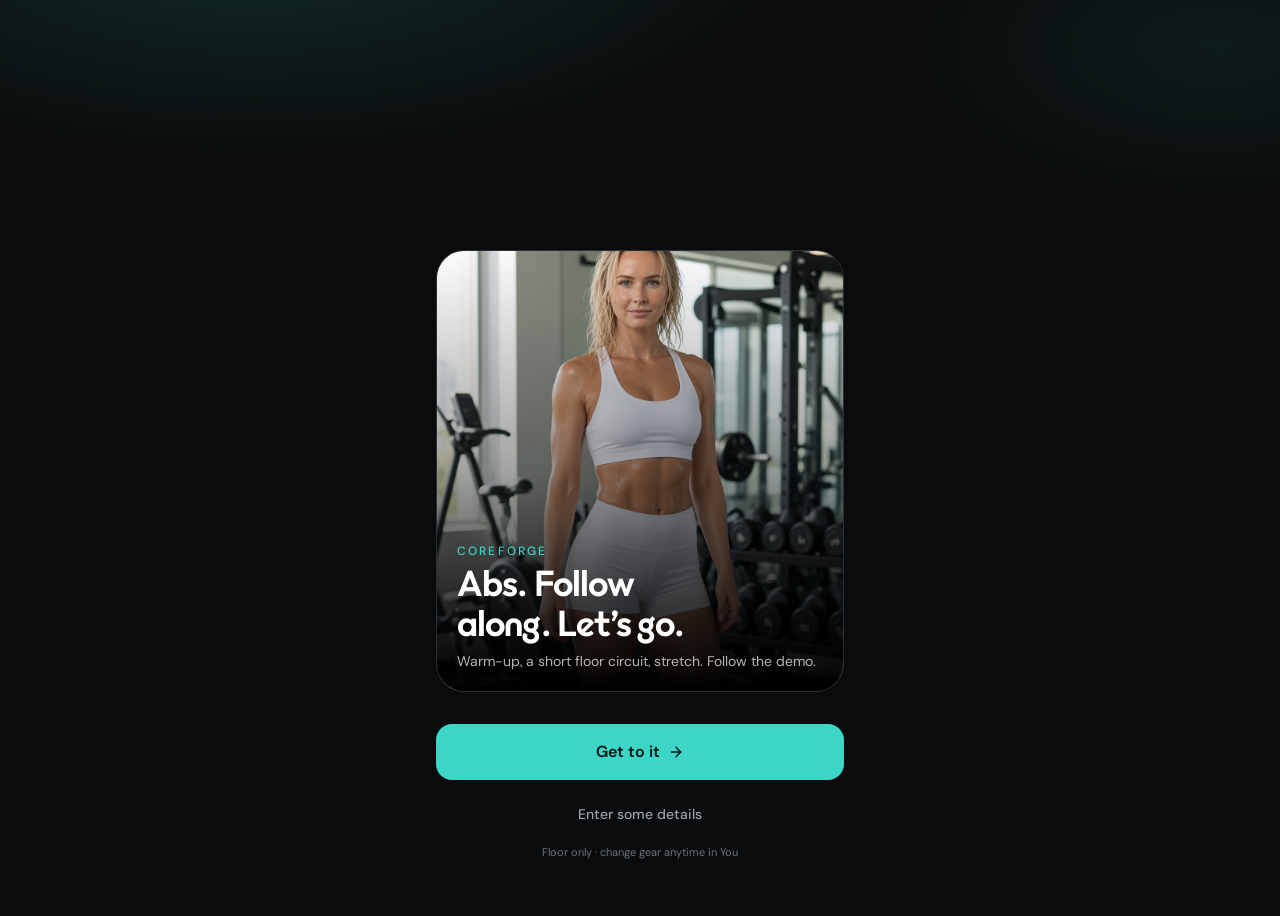
==== coreforge/index.html @ 14395041 "feat: refresh CoreForge Pages export to mainstream Get to it build Replace coreforge/ with the lates" ====
<!doctype html>
<html lang="en">
  <head>
    <meta charset="utf-8" />
    <meta
      name="viewport"
      content="width=device-width, initial-scale=1, viewport-fit=cover"
    />
    <title>CoreForge — Ab Training</title>
    <meta
      name="description"
      content="Follow-along abs circuits with honest form demos, a female coach who talks shit, and gear unlocks."
    />
    <meta name="theme-color" content="#0a0b0c" />
    <link
      rel="stylesheet"
      href="https://fonts.googleapis.com/css2?family=DM+Sans:ital,opsz,wght@0,9..40,400;0,9..40,500;0,9..40,600;0,9..40,700;1,9..40,400&family=Outfit:wght@500;600;700&display=swap"
    />
    <script type="module" crossorigin src="./assets/index.pages--EYSKb3B.js"></script>
    <link rel="modulepreload" crossorigin href="./assets/jsx-runtime-KJkY8l8U.js">
    <link rel="modulepreload" crossorigin href="./assets/dist-DBkEzpTe.js">
    <link rel="modulepreload" crossorigin href="./assets/useStore-CfqQJmhs.js">
    <link rel="stylesheet" crossorigin href="./assets/index-DACmKmNy.css">
  </head>
  <body>
    <div id="root"></div>
  </body>
</html>
---- coreforge/assets/index-DACmKmNy.css ----
.rdp-root{--rdp-accent-color:blue;--rdp-accent-background-color:#f0f0ff;--rdp-day-height:44px;--rdp-day-width:44px;--rdp-day_button-border-radius:100%;--rdp-day_button-border:2px solid transparent;--rdp-day_button-height:42px;--rdp-day_button-width:42px;--rdp-selected-border:2px solid var(--rdp-accent-color);--rdp-disabled-opacity:.5;--rdp-outside-opacity:.75;--rdp-today-color:var(--rdp-accent-color);--rdp-dropdown-gap:.5rem;--rdp-months-gap:2rem;--rdp-nav_button-disabled-opacity:.5;--rdp-nav_button-height:2.25rem;--rdp-nav_button-width:2.25rem;--rdp-nav-height:2.75rem;--rdp-range_middle-background-color:var(--rdp-accent-background-color);--rdp-range_middle-color:inherit;--rdp-range_start-color:white;--rdp-range_start-background:linear-gradient(var(--rdp-gradient-direction), transparent 50%, var(--rdp-range_middle-background-color) 50%);--rdp-range_start-date-background-color:var(--rdp-accent-color);--rdp-range_end-background:linear-gradient(var(--rdp-gradient-direction), var(--rdp-range_middle-background-color) 50%, transparent 50%);--rdp-range_end-color:white;--rdp-range_end-date-background-color:var(--rdp-accent-color);--rdp-week_number-border-radius:100%;--rdp-week_number-border:2px solid transparent;--rdp-week_number-height:var(--rdp-day-height);--rdp-week_number-opacity:.75;--rdp-week_number-width:var(--rdp-day-width);--rdp-weeknumber-text-align:center;--rdp-weekday-opacity:.75;--rdp-weekday-padding:.5rem 0rem;--rdp-weekday-text-align:center;--rdp-gradient-direction:90deg;--rdp-animation_duration:.3s;--rdp-animation_timing:cubic-bezier(.4, 0, .2, 1)}.rdp-root[dir=rtl]{--rdp-gradient-direction:-90deg}.rdp-root[data-broadcast-calendar=true]{--rdp-outside-opacity:unset}.rdp-root{box-sizing:border-box;position:relative}.rdp-root *{box-sizing:border-box}.rdp-day{width:var(--rdp-day-width);height:var(--rdp-day-height);text-align:center}.rdp-day_button{cursor:pointer;font:inherit;color:inherit;width:var(--rdp-day_button-width);height:var(--rdp-day_button-height);border:var(--rdp-day_button-border);border-radius:var(--rdp-day_button-border-radius);background:0 0;justify-content:center;align-items:center;margin:0;padding:0;display:flex}.rdp-day_button:disabled{cursor:revert}.rdp-caption_label{z-index:1;white-space:nowrap;border:0;align-items:center;display:inline-flex;position:relative}.rdp-dropdown:focus-visible~.rdp-caption_label{outline:5px auto highlight;outline:5px auto -webkit-focus-ring-color}.rdp-button_next,.rdp-button_previous{cursor:pointer;font:inherit;color:inherit;appearance:none;width:var(--rdp-nav_button-width);height:var(--rdp-nav_button-height);background:0 0;border:none;justify-content:center;align-items:center;margin:0;padding:0;display:inline-flex;position:relative}.rdp-button_next:disabled,.rdp-button_next[aria-disabled=true],.rdp-button_previous:disabled,.rdp-button_previous[aria-disabled=true]{cursor:revert;opacity:var(--rdp-nav_button-disabled-opacity)}.rdp-chevron{fill:var(--rdp-accent-color);display:inline-block}.rdp-root[dir=rtl] .rdp-nav .rdp-chevron{transform-origin:50%;transform:rotate(180deg)}.rdp-dropdowns{align-items:center;gap:var(--rdp-dropdown-gap);display:inline-flex;position:relative}.rdp-dropdown{z-index:2;opacity:0;appearance:none;width:100%;cursor:inherit;line-height:inherit;border:none;margin:0;padding:0;position:absolute;inset-block:0;inset-inline-start:0}.rdp-dropdown_root{align-items:center;display:inline-flex;position:relative}.rdp-dropdown_root[data-disabled=true] .rdp-chevron{opacity:var(--rdp-disabled-opacity)}.rdp-month_caption{height:var(--rdp-nav-height);align-content:center;font-size:large;font-weight:700;display:flex}.rdp-root[data-nav-layout=around] .rdp-month,.rdp-root[data-nav-layout=after] .rdp-month{position:relative}.rdp-root[data-nav-layout=around] .rdp-month_caption{justify-content:center;margin-inline-start:var(--rdp-nav_button-width);margin-inline-end:var(--rdp-nav_button-width);position:relative}.rdp-root[data-nav-layout=around] .rdp-button_previous{inset-inline-start:0;height:var(--rdp-nav-height);display:inline-flex;position:absolute;top:0}.rdp-root[data-nav-layout=around] .rdp-button_next{inset-inline-end:0;height:var(--rdp-nav-height);justify-content:center;display:inline-flex;position:absolute;top:0}.rdp-months{gap:var(--rdp-months-gap);flex-wrap:wrap;max-width:fit-content;display:flex;position:relative}.rdp-month_grid{border-collapse:collapse}.rdp-nav{height:var(--rdp-nav-height);align-items:center;display:flex;position:absolute;inset-block-start:0;inset-inline-end:0}.rdp-weekday{opacity:var(--rdp-weekday-opacity);padding:var(--rdp-weekday-padding);text-align:var(--rdp-weekday-text-align);text-transform:var(--rdp-weekday-text-transform);font-size:smaller;font-weight:500}.rdp-week_number{opacity:var(--rdp-week_number-opacity);height:var(--rdp-week_number-height);width:var(--rdp-week_number-width);border:var(--rdp-week_number-border);border-radius:var(--rdp-week_number-border-radius);text-align:var(--rdp-weeknumber-text-align);font-size:small;font-weight:400}.rdp-today:not(.rdp-outside){color:var(--rdp-today-color)}.rdp-selected{font-size:large;font-weight:700}.rdp-selected .rdp-day_button{border:var(--rdp-selected-border)}.rdp-outside{opacity:var(--rdp-outside-opacity)}.rdp-disabled:not(.rdp-selected){opacity:var(--rdp-disabled-opacity)}.rdp-hidden{visibility:hidden;color:var(--rdp-range_start-color)}.rdp-range_start{background:var(--rdp-range_start-background)}.rdp-range_start .rdp-day_button{background-color:var(--rdp-range_start-date-background-color);color:var(--rdp-range_start-color)}.rdp-range_middle{background-color:var(--rdp-range_middle-background-color)}.rdp-range_middle .rdp-day_button{border:unset;border-radius:unset;color:var(--rdp-range_middle-color)}.rdp-range_end{background:var(--rdp-range_end-background);color:var(--rdp-range_end-color)}.rdp-range_end .rdp-day_button{color:var(--rdp-range_start-color);background-color:var(--rdp-range_end-date-background-color)}.rdp-range_start.rdp-range_end{background:revert}.rdp-focusable{cursor:pointer}@keyframes rdp-slide_in_left{0%{transform:translate(-100%)}to{transform:translate(0)}}@keyframes rdp-slide_in_right{0%{transform:translate(100%)}to{transform:translate(0)}}@keyframes rdp-slide_out_left{0%{transform:translate(0)}to{transform:translate(-100%)}}@keyframes rdp-slide_out_right{0%{transform:translate(0)}to{transform:translate(100%)}}.rdp-weeks_before_enter{animation:rdp-slide_in_left var(--rdp-animation_duration) var(--rdp-animation_timing) forwards}.rdp-weeks_before_exit{animation:rdp-slide_out_left var(--rdp-animation_duration) var(--rdp-animation_timing) forwards}.rdp-weeks_after_enter{animation:rdp-slide_in_right var(--rdp-animation_duration) var(--rdp-animation_timing) forwards}.rdp-weeks_after_exit{animation:rdp-slide_out_right var(--rdp-animation_duration) var(--rdp-animation_timing) forwards}.rdp-root[dir=rtl] .rdp-weeks_after_enter{animation:rdp-slide_in_left var(--rdp-animation_duration) var(--rdp-animation_timing) forwards}.rdp-root[dir=rtl] .rdp-weeks_before_exit{animation:rdp-slide_out_right var(--rdp-animation_duration) var(--rdp-animation_timing) forwards}.rdp-root[dir=rtl] .rdp-weeks_before_enter{animation:rdp-slide_in_right var(--rdp-animation_duration) var(--rdp-animation_timing) forwards}.rdp-root[dir=rtl] .rdp-weeks_after_exit{animation:rdp-slide_out_left var(--rdp-animation_duration) var(--rdp-animation_timing) forwards}@keyframes rdp-fade_in{0%{opacity:0}to{opacity:1}}@keyframes rdp-fade_out{0%{opacity:1}to{opacity:0}}.rdp-caption_after_enter{animation:rdp-fade_in var(--rdp-animation_duration) var(--rdp-animation_timing) forwards}.rdp-caption_after_exit{animation:rdp-fade_out var(--rdp-animation_duration) var(--rdp-animation_timing) forwards}.rdp-caption_before_enter{animation:rdp-fade_in var(--rdp-animation_duration) var(--rdp-animation_timing) forwards}.rdp-caption_before_exit{animation:rdp-fade_out var(--rdp-animation_duration) var(--rdp-animation_timing) forwards}@layer properties{@supports (((-webkit-hyphens:none)) and (not (margin-trim:inline))) or ((-moz-orient:inline) and (not (color:rgb(from red r g b)))){*,:before,:after,::backdrop{--tw-translate-x:0;--tw-translate-y:0;--tw-translate-z:0;--tw-rotate-x:initial;--tw-rotate-y:initial;--tw-rotate-z:initial;--tw-skew-x:initial;--tw-skew-y:initial;--tw-space-y-reverse:0;--tw-border-style:solid;--tw-gradient-position:initial;--tw-gradient-from:#0000;--tw-gradient-via:#0000;--tw-gradient-to:#0000;--tw-gradient-stops:initial;--tw-gradient-via-stops:initial;--tw-gradient-from-position:0%;--tw-gradient-via-position:50%;--tw-gradient-to-position:100%;--tw-leading:initial;--tw-font-weight:initial;--tw-tracking:initial;--tw-shadow:0 0 #0000;--tw-shadow-color:initial;--tw-shadow-alpha:100%;--tw-inset-shadow:0 0 #0000;--tw-inset-shadow-color:initial;--tw-inset-shadow-alpha:100%;--tw-ring-color:initial;--tw-ring-shadow:0 0 #0000;--tw-inset-ring-color:initial;--tw-inset-ring-shadow:0 0 #0000;--tw-ring-inset:initial;--tw-ring-offset-width:0px;--tw-ring-offset-color:#fff;--tw-ring-offset-shadow:0 0 #0000;--tw-outline-style:solid;--tw-blur:initial;--tw-brightness:initial;--tw-contrast:initial;--tw-grayscale:initial;--tw-hue-rotate:initial;--tw-invert:initial;--tw-opacity:initial;--tw-saturate:initial;--tw-sepia:initial;--tw-drop-shadow:initial;--tw-drop-shadow-color:initial;--tw-drop-shadow-alpha:100%;--tw-drop-shadow-size:initial;--tw-backdrop-blur:initial;--tw-backdrop-brightness:initial;--tw-backdrop-contrast:initial;--tw-backdrop-grayscale:initial;--tw-backdrop-hue-rotate:initial;--tw-backdrop-invert:initial;--tw-backdrop-opacity:initial;--tw-backdrop-saturate:initial;--tw-backdrop-sepia:initial;--tw-duration:initial;--tw-ease:initial;--tw-animation-delay:0s;--tw-animation-direction:normal;--tw-animation-duration:initial;--tw-animation-fill-mode:none;--tw-animation-iteration-count:1;--tw-enter-blur:0;--tw-enter-opacity:1;--tw-enter-rotate:0;--tw-enter-scale:1;--tw-enter-translate-x:0;--tw-enter-translate-y:0;--tw-exit-blur:0;--tw-exit-opacity:1;--tw-exit-rotate:0;--tw-exit-scale:1;--tw-exit-translate-x:0;--tw-exit-translate-y:0}}}@layer theme{:root,:host{--font-sans:"DM Sans", "Segoe UI", system-ui, -apple-system, sans-serif;--font-mono:"JetBrains Mono", ui-monospace, "SF Mono", Menlo, monospace;--color-black:#000;--color-white:#fff;--spacing:.25rem;--container-sm:24rem;--container-md:28rem;--container-lg:32rem;--container-3xl:48rem;--text-xs:.75rem;--text-xs--line-height:calc(1 / .75);--text-sm:.875rem;--text-sm--line-height:calc(1.25 / .875);--text-base:1rem;--text-base--line-height:calc(1.5 / 1);--text-lg:1.125rem;--text-lg--line-height:calc(1.75 / 1.125);--text-xl:1.25rem;--text-xl--line-height:calc(1.75 / 1.25);--text-2xl:1.5rem;--text-2xl--line-height:calc(2 / 1.5);--text-3xl:1.875rem;--text-3xl--line-height:calc(2.25 / 1.875);--text-4xl:2.25rem;--text-4xl--line-height:calc(2.5 / 2.25);--text-5xl:3rem;--text-5xl--line-height:1;--text-6xl:3.75rem;--text-6xl--line-height:1;--text-7xl:4.5rem;--text-7xl--line-height:1;--font-weight-normal:400;--font-weight-medium:500;--font-weight-semibold:600;--font-weight-bold:700;--font-weight-black:900;--tracking-tight:-.025em;--tracking-wide:.025em;--leading-tight:1.25;--leading-snug:1.375;--radius-sm:8px;--radius-md:12px;--radius-lg:16px;--radius-xl:24px;--radius-2xl:32px;--ease-out:cubic-bezier(0, 0, .2, 1);--animate-pulse:pulse 2s cubic-bezier(.4, 0, .6, 1) infinite;--blur-sm:8px;--blur-md:12px;--default-transition-duration:.15s;--default-transition-timing-function:cubic-bezier(.4, 0, .2, 1);--default-font-family:var(--font-sans);--default-mono-font-family:var(--font-mono);--color-bg:#0a0b0c;--color-surface:#121416;--color-surface-2:#1a1d21;--color-surface-3:#22262b;--color-fg:#f2f3f4;--color-muted:#9aa1a9;--color-subtle:#6b737c;--color-border:#2a2f36;--color-border-strong:#3a414a;--color-primary:#3dd6c6;--color-primary-fg:#041412;--color-accent:#c9d4dc;--color-accent-fg:#0a0b0c;--color-danger:#f07178;--color-success:#7fd99a;--color-warn:#d4a574;--color-ring:#3dd6c6;--font-display:"Outfit", "Segoe UI", system-ui, sans-serif;--shadow-soft:0 8px 30px #00000059;--shadow-card:0 1px 0 #ffffff0a inset, 0 8px 24px #00000047}}@layer base{*,:after,:before,::backdrop{box-sizing:border-box;border:0 solid;margin:0;padding:0}::file-selector-button{box-sizing:border-box;border:0 solid;margin:0;padding:0}html,:host{-webkit-text-size-adjust:100%;tab-size:4;line-height:1.5;font-family:var(--default-font-family,-apple-system, BlinkMacSystemFont, "Segoe UI", Roboto, "Helvetica Neue", "Noto Sans", Arial, sans-serif, "Apple Color Emoji", "Segoe UI Emoji", "Segoe UI Symbol", "Noto Color Emoji");font-feature-settings:var(--default-font-feature-settings,normal);font-variation-settings:var(--default-font-variation-settings,normal);-webkit-tap-highlight-color:transparent}hr{height:0;color:inherit;border-top-width:1px}abbr:where([title]){-webkit-text-decoration:underline dotted;text-decoration:underline dotted}h1,h2,h3,h4,h5,h6{font-size:inherit;font-weight:inherit}a{color:inherit;-webkit-text-decoration:inherit;-webkit-text-decoration:inherit;-webkit-text-decoration:inherit;-webkit-text-decoration:inherit;text-decoration:inherit}b,strong{font-weight:bolder}code,kbd,samp,pre{font-family:var(--default-mono-font-family,ui-monospace, SFMono-Regular, Menlo, Monaco, Consolas, "Liberation Mono", "Courier New", monospace);font-feature-settings:var(--default-mono-font-feature-settings,normal);font-variation-settings:var(--default-mono-font-variation-settings,normal);font-size:1em}small{font-size:80%}sub,sup{vertical-align:baseline;font-size:75%;line-height:0;position:relative}sub{bottom:-.25em}sup{top:-.5em}table{text-indent:0;border-color:inherit;border-collapse:collapse}:-moz-focusring:where(:not(iframe)){outline:auto}progress{vertical-align:baseline}summary{display:list-item}ol,ul,menu{list-style:none}img,svg,video,canvas,audio,iframe,embed,object{vertical-align:middle;display:block}img,video{max-width:100%;height:auto}button,input,select,optgroup,textarea{font:inherit;font-feature-settings:inherit;font-variation-settings:inherit;letter-spacing:inherit;color:inherit;opacity:1;background-color:#0000;border-radius:0}::file-selector-button{font:inherit;font-feature-settings:inherit;font-variation-settings:inherit;letter-spacing:inherit;color:inherit;opacity:1;background-color:#0000;border-radius:0}:where(select:is([multiple],[size])) optgroup{font-weight:bolder}:where(select:is([multiple],[size])) optgroup option{padding-inline-start:20px}::file-selector-button{margin-inline-end:4px}::placeholder{opacity:1}@supports (not ((-webkit-appearance:-apple-pay-button))) or (contain-intrinsic-size:1px){::placeholder{color:currentColor}@supports (color:color-mix(in lab, red, red)){::placeholder{color:color-mix(in oklab, currentcolor 50%, transparent)}}}textarea{resize:vertical}::-webkit-search-decoration{-webkit-appearance:none}::-webkit-date-and-time-value{min-height:1lh;text-align:inherit}::-webkit-datetime-edit{display:inline-flex}::-webkit-datetime-edit-fields-wrapper{padding:0}::-webkit-datetime-edit{padding-block:0}::-webkit-datetime-edit-year-field{padding-block:0}::-webkit-datetime-edit-month-field{padding-block:0}::-webkit-datetime-edit-day-field{padding-block:0}::-webkit-datetime-edit-hour-field{padding-block:0}::-webkit-datetime-edit-minute-field{padding-block:0}::-webkit-datetime-edit-second-field{padding-block:0}::-webkit-datetime-edit-millisecond-field{padding-block:0}::-webkit-datetime-edit-meridiem-field{padding-block:0}::-webkit-calendar-picker-indicator{line-height:1}:-moz-ui-invalid{box-shadow:none}button,input:where([type=button],[type=reset],[type=submit]){appearance:button}::file-selector-button{appearance:button}::-webkit-inner-spin-button{height:auto}::-webkit-outer-spin-button{height:auto}[hidden]:where(:not([hidden=until-found])){display:none!important}*{border-color:var(--color-border)}html{--lightningcss-light: ;--lightningcss-dark:initial;color-scheme:dark;-webkit-tap-highlight-color:transparent}body{background:var(--color-bg);min-height:100dvh;color:var(--color-fg);font-family:var(--font-sans);font-feature-settings:"ss01" on, "cv11" on;-webkit-font-smoothing:antialiased;margin:0;line-height:1.5}button:not(:disabled),[role=button]:not(:disabled){cursor:pointer}::selection{background:#3dd6c659}@supports (color:color-mix(in lab, red, red)){::selection{background:color-mix(in oklab, var(--color-primary) 35%, transparent)}}::selection{color:var(--color-fg)}}@layer components;@layer utilities{.pointer-events-none{pointer-events:none}.collapse{visibility:collapse}.visible{visibility:visible}.sr-only{clip-path:inset(50%);white-space:nowrap;border-width:0;width:1px;height:1px;margin:-1px;padding:0;position:absolute;overflow:hidden}.absolute{position:absolute}.fixed{position:fixed}.relative{position:relative}.static{position:static}.sticky{position:sticky}.inset-0{inset:0}.inset-x-0{inset-inline:0}.inset-x-3{inset-inline:calc(var(--spacing) * 3)}.top-1\/2{top:50%}.top-2{top:calc(var(--spacing) * 2)}.top-4{top:calc(var(--spacing) * 4)}.top-12{top:calc(var(--spacing) * 12)}.right-2{right:calc(var(--spacing) * 2)}.right-4{right:calc(var(--spacing) * 4)}.bottom-0{bottom:0}.bottom-2{bottom:calc(var(--spacing) * 2)}.bottom-24{bottom:calc(var(--spacing) * 24)}.left-1\/2{left:50%}.left-2{left:calc(var(--spacing) * 2)}.left-3{left:calc(var(--spacing) * 3)}.z-10{z-index:10}.z-20{z-index:20}.z-40{z-index:40}.z-50{z-index:50}.z-\[80\]{z-index:80}.col-span-2{grid-column:span 2/span 2}.container{width:100%}@media (width>=40rem){.container{max-width:40rem}}@media (width>=48rem){.container{max-width:48rem}}@media (width>=64rem){.container{max-width:64rem}}@media (width>=80rem){.container{max-width:80rem}}@media (width>=96rem){.container{max-width:96rem}}.mx-auto{margin-inline:auto}.mt-0\.5{margin-top:calc(var(--spacing) * .5)}.mt-1{margin-top:var(--spacing)}.mt-1\.5{margin-top:calc(var(--spacing) * 1.5)}.mt-2{margin-top:calc(var(--spacing) * 2)}.mt-2\.5{margin-top:calc(var(--spacing) * 2.5)}.mt-3{margin-top:calc(var(--spacing) * 3)}.mt-4{margin-top:calc(var(--spacing) * 4)}.mb-1{margin-bottom:var(--spacing)}.mb-1\.5{margin-bottom:calc(var(--spacing) * 1.5)}.mb-2{margin-bottom:calc(var(--spacing) * 2)}.mb-2\.5{margin-bottom:calc(var(--spacing) * 2.5)}.mb-3{margin-bottom:calc(var(--spacing) * 3)}.mb-4{margin-bottom:calc(var(--spacing) * 4)}.mb-5{margin-bottom:calc(var(--spacing) * 5)}.mb-8{margin-bottom:calc(var(--spacing) * 8)}.ml-1{margin-left:var(--spacing)}.ml-auto{margin-left:auto}.line-clamp-2{-webkit-line-clamp:2;-webkit-box-orient:vertical;display:-webkit-box;overflow:hidden}.block{display:block}.contents{display:contents}.flex{display:flex}.grid{display:grid}.inline{display:inline}.inline-flex{display:inline-flex}.table{display:table}.aspect-\[4\/5\]{aspect-ratio:4/5}.aspect-\[5\/3\]{aspect-ratio:5/3}.aspect-\[9\/16\]{aspect-ratio:9/16}.h-1{height:var(--spacing)}.h-1\.5{height:calc(var(--spacing) * 1.5)}.h-2{height:calc(var(--spacing) * 2)}.h-2\.5{height:calc(var(--spacing) * 2.5)}.h-3{height:calc(var(--spacing) * 3)}.h-3\.5{height:calc(var(--spacing) * 3.5)}.h-4{height:calc(var(--spacing) * 4)}.h-5{height:calc(var(--spacing) * 5)}.h-6{height:calc(var(--spacing) * 6)}.h-7{height:calc(var(--spacing) * 7)}.h-8{height:calc(var(--spacing) * 8)}.h-9{height:calc(var(--spacing) * 9)}.h-10{height:calc(var(--spacing) * 10)}.h-11{height:calc(var(--spacing) * 11)}.h-12{height:calc(var(--spacing) * 12)}.h-14{height:calc(var(--spacing) * 14)}.h-20{height:calc(var(--spacing) * 20)}.h-28{height:calc(var(--spacing) * 28)}.h-40{height:calc(var(--spacing) * 40)}.h-\[min\(52dvh\,440px\)\]{height:min(52dvh,440px)}.h-\[min\(52dvh\,480px\)\]{height:min(52dvh,480px)}.h-\[var\(--radix-select-trigger-height\)\]{height:var(--radix-select-trigger-height)}.h-auto{height:auto}.h-full{height:100%}.max-h-56{max-height:calc(var(--spacing) * 56)}.max-h-72{max-height:calc(var(--spacing) * 72)}.max-h-\[50vh\]{max-height:50vh}.min-h-12{min-height:calc(var(--spacing) * 12)}.min-h-\[1\.25rem\]{min-height:1.25rem}.min-h-\[50dvh\]{min-height:50dvh}.min-h-\[60vh\]{min-height:60vh}.min-h-\[80dvh\]{min-height:80dvh}.min-h-\[100dvh\],.min-h-dvh{min-height:100dvh}.w-2\.5{width:calc(var(--spacing) * 2.5)}.w-3{width:calc(var(--spacing) * 3)}.w-3\.5{width:calc(var(--spacing) * 3.5)}.w-4{width:calc(var(--spacing) * 4)}.w-5{width:calc(var(--spacing) * 5)}.w-6{width:calc(var(--spacing) * 6)}.w-7{width:calc(var(--spacing) * 7)}.w-8{width:calc(var(--spacing) * 8)}.w-9{width:calc(var(--spacing) * 9)}.w-10{width:calc(var(--spacing) * 10)}.w-11{width:calc(var(--spacing) * 11)}.w-12{width:calc(var(--spacing) * 12)}.w-14{width:calc(var(--spacing) * 14)}.w-20{width:calc(var(--spacing) * 20)}.w-32{width:calc(var(--spacing) * 32)}.w-\[72px\]{width:72px}.w-\[calc\(100\%-2rem\)\]{width:calc(100% - 2rem)}.w-full{width:100%}.max-w-full{max-width:100%}.max-w-lg{max-width:var(--container-lg)}.max-w-md{max-width:var(--container-md)}.max-w-sm{max-width:var(--container-sm)}.min-w-0{min-width:0}.min-w-\[8rem\]{min-width:8rem}.min-w-\[var\(--radix-select-trigger-width\)\]{min-width:var(--radix-select-trigger-width)}.flex-1{flex:1}.flex-none{flex:none}.shrink-0{flex-shrink:0}.grow{flex-grow:1}.-translate-x-1\/2{--tw-translate-x:calc(calc(1 / 2 * 100%) * -1);translate:var(--tw-translate-x) var(--tw-translate-y)}.-translate-y-1\/2{--tw-translate-y:calc(calc(1 / 2 * 100%) * -1);translate:var(--tw-translate-x) var(--tw-translate-y)}.transform{transform:var(--tw-rotate-x,) var(--tw-rotate-y,) var(--tw-rotate-z,) var(--tw-skew-x,) var(--tw-skew-y,)}.animate-pulse{animation:var(--animate-pulse)}.cursor-pointer{cursor:pointer}.resize{resize:both}.grid-cols-2{grid-template-columns:repeat(2,minmax(0,1fr))}.grid-cols-3{grid-template-columns:repeat(3,minmax(0,1fr))}.grid-cols-4{grid-template-columns:repeat(4,minmax(0,1fr))}.grid-cols-7{grid-template-columns:repeat(7,minmax(0,1fr))}.flex-col{flex-direction:column}.flex-row{flex-direction:row}.flex-wrap{flex-wrap:wrap}.place-items-center{place-items:center}.items-center{align-items:center}.items-start{align-items:flex-start}.justify-between{justify-content:space-between}.justify-center{justify-content:center}.justify-end{justify-content:flex-end}.justify-start{justify-content:flex-start}.gap-0\.5{gap:calc(var(--spacing) * .5)}.gap-1{gap:var(--spacing)}.gap-1\.5{gap:calc(var(--spacing) * 1.5)}.gap-2{gap:calc(var(--spacing) * 2)}.gap-2\.5{gap:calc(var(--spacing) * 2.5)}.gap-3{gap:calc(var(--spacing) * 3)}.gap-4{gap:calc(var(--spacing) * 4)}.gap-5{gap:calc(var(--spacing) * 5)}:where(.space-y-0>:not(:last-child)){--tw-space-y-reverse:0;margin-block:0}:where(.space-y-1>:not(:last-child)){--tw-space-y-reverse:0;margin-block-start:calc(var(--spacing) * var(--tw-space-y-reverse));margin-block-end:calc(var(--spacing) * calc(1 - var(--tw-space-y-reverse)))}:where(.space-y-1\.5>:not(:last-child)){--tw-space-y-reverse:0;margin-block-start:calc(calc(var(--spacing) * 1.5) * var(--tw-space-y-reverse));margin-block-end:calc(calc(var(--spacing) * 1.5) * calc(1 - var(--tw-space-y-reverse)))}:where(.space-y-2>:not(:last-child)){--tw-space-y-reverse:0;margin-block-start:calc(calc(var(--spacing) * 2) * var(--tw-space-y-reverse));margin-block-end:calc(calc(var(--spacing) * 2) * calc(1 - var(--tw-space-y-reverse)))}:where(.space-y-2\.5>:not(:last-child)){--tw-space-y-reverse:0;margin-block-start:calc(calc(var(--spacing) * 2.5) * var(--tw-space-y-reverse));margin-block-end:calc(calc(var(--spacing) * 2.5) * calc(1 - var(--tw-space-y-reverse)))}:where(.space-y-3>:not(:last-child)){--tw-space-y-reverse:0;margin-block-start:calc(calc(var(--spacing) * 3) * var(--tw-space-y-reverse));margin-block-end:calc(calc(var(--spacing) * 3) * calc(1 - var(--tw-space-y-reverse)))}:where(.space-y-4>:not(:last-child)){--tw-space-y-reverse:0;margin-block-start:calc(calc(var(--spacing) * 4) * var(--tw-space-y-reverse));margin-block-end:calc(calc(var(--spacing) * 4) * calc(1 - var(--tw-space-y-reverse)))}:where(.space-y-5>:not(:last-child)){--tw-space-y-reverse:0;margin-block-start:calc(calc(var(--spacing) * 5) * var(--tw-space-y-reverse));margin-block-end:calc(calc(var(--spacing) * 5) * calc(1 - var(--tw-space-y-reverse)))}:where(.space-y-6>:not(:last-child)){--tw-space-y-reverse:0;margin-block-start:calc(calc(var(--spacing) * 6) * var(--tw-space-y-reverse));margin-block-end:calc(calc(var(--spacing) * 6) * calc(1 - var(--tw-space-y-reverse)))}.gap-x-3{column-gap:calc(var(--spacing) * 3)}.gap-y-1{row-gap:var(--spacing)}.truncate{text-overflow:ellipsis;white-space:nowrap;overflow:hidden}.overflow-hidden{overflow:hidden}.overflow-y-auto{overflow-y:auto}.rounded-\[28px\]{border-radius:28px}.rounded-\[var\(--radius-2xl\)\]{border-radius:var(--radius-2xl)}.rounded-\[var\(--radius-lg\)\]{border-radius:var(--radius-lg)}.rounded-\[var\(--radius-md\)\]{border-radius:var(--radius-md)}.rounded-\[var\(--radius-sm\)\]{border-radius:var(--radius-sm)}.rounded-\[var\(--radius-xl\)\]{border-radius:var(--radius-xl)}.rounded-full{border-radius:2147483647px}.rounded-md{border-radius:var(--radius-md)}.border{border-style:var(--tw-border-style);border-width:1px}.border-0{border-style:var(--tw-border-style);border-width:0}.border-t{border-top-style:var(--tw-border-style);border-top-width:1px}.border-b{border-bottom-style:var(--tw-border-style);border-bottom-width:1px}.border-dashed{--tw-border-style:dashed;border-style:dashed}.border-\[var\(--color-border\)\]{border-color:var(--color-border)}.border-\[var\(--color-border-strong\)\]{border-color:var(--color-border-strong)}.border-\[var\(--color-primary\)\]{border-color:var(--color-primary)}.border-\[var\(--color-primary\)\]\/25{border-color:#3dd6c640}@supports (color:color-mix(in lab, red, red)){.border-\[var\(--color-primary\)\]\/25{border-color:color-mix(in oklab, var(--color-primary) 25%, transparent)}}.border-\[var\(--color-primary\)\]\/30{border-color:#3dd6c64d}@supports (color:color-mix(in lab, red, red)){.border-\[var\(--color-primary\)\]\/30{border-color:color-mix(in oklab, var(--color-primary) 30%, transparent)}}.border-\[var\(--color-primary\)\]\/40{border-color:#3dd6c666}@supports (color:color-mix(in lab, red, red)){.border-\[var\(--color-primary\)\]\/40{border-color:color-mix(in oklab, var(--color-primary) 40%, transparent)}}.border-\[var\(--color-primary\)\]\/45{border-color:#3dd6c673}@supports (color:color-mix(in lab, red, red)){.border-\[var\(--color-primary\)\]\/45{border-color:color-mix(in oklab, var(--color-primary) 45%, transparent)}}.border-\[var\(--color-primary\)\]\/50{border-color:#3dd6c680}@supports (color:color-mix(in lab, red, red)){.border-\[var\(--color-primary\)\]\/50{border-color:color-mix(in oklab, var(--color-primary) 50%, transparent)}}.border-transparent{border-color:#0000}.bg-\[color-mix\(in_oklab\,var\(--color-bg\)_92\%\,transparent\)\]{background-color:#0a0b0ceb}@supports (color:color-mix(in lab, red, red)){.bg-\[color-mix\(in_oklab\,var\(--color-bg\)_92\%\,transparent\)\]{background-color:color-mix(in oklab,var(--color-bg) 92%,transparent)}}.bg-\[var\(--color-accent\)\]{background-color:var(--color-accent)}.bg-\[var\(--color-accent\)\]\/15{background-color:#c9d4dc26}@supports (color:color-mix(in lab, red, red)){.bg-\[var\(--color-accent\)\]\/15{background-color:color-mix(in oklab, var(--color-accent) 15%, transparent)}}.bg-\[var\(--color-accent\)\]\/90{background-color:#c9d4dce6}@supports (color:color-mix(in lab, red, red)){.bg-\[var\(--color-accent\)\]\/90{background-color:color-mix(in oklab, var(--color-accent) 90%, transparent)}}.bg-\[var\(--color-danger\)\]{background-color:var(--color-danger)}.bg-\[var\(--color-danger\)\]\/15{background-color:#f0717826}@supports (color:color-mix(in lab, red, red)){.bg-\[var\(--color-danger\)\]\/15{background-color:color-mix(in oklab, var(--color-danger) 15%, transparent)}}.bg-\[var\(--color-primary\)\]{background-color:var(--color-primary)}.bg-\[var\(--color-primary\)\]\/10{background-color:#3dd6c61a}@supports (color:color-mix(in lab, red, red)){.bg-\[var\(--color-primary\)\]\/10{background-color:color-mix(in oklab, var(--color-primary) 10%, transparent)}}.bg-\[var\(--color-primary\)\]\/12{background-color:#3dd6c61f}@supports (color:color-mix(in lab, red, red)){.bg-\[var\(--color-primary\)\]\/12{background-color:color-mix(in oklab, var(--color-primary) 12%, transparent)}}.bg-\[var\(--color-primary\)\]\/15{background-color:#3dd6c626}@supports (color:color-mix(in lab, red, red)){.bg-\[var\(--color-primary\)\]\/15{background-color:color-mix(in oklab, var(--color-primary) 15%, transparent)}}.bg-\[var\(--color-primary\)\]\/40{background-color:#3dd6c666}@supports (color:color-mix(in lab, red, red)){.bg-\[var\(--color-primary\)\]\/40{background-color:color-mix(in oklab, var(--color-primary) 40%, transparent)}}.bg-\[var\(--color-surface\)\]{background-color:var(--color-surface)}.bg-\[var\(--color-surface\)\]\/50{background-color:#12141680}@supports (color:color-mix(in lab, red, red)){.bg-\[var\(--color-surface\)\]\/50{background-color:color-mix(in oklab, var(--color-surface) 50%, transparent)}}.bg-\[var\(--color-surface-2\)\]{background-color:var(--color-surface-2)}.bg-\[var\(--color-surface-3\)\]{background-color:var(--color-surface-3)}.bg-black{background-color:var(--color-black)}.bg-black\/10{background-color:#0000001a}@supports (color:color-mix(in lab, red, red)){.bg-black\/10{background-color:color-mix(in oklab, var(--color-black) 10%, transparent)}}.bg-black\/25{background-color:#00000040}@supports (color:color-mix(in lab, red, red)){.bg-black\/25{background-color:color-mix(in oklab, var(--color-black) 25%, transparent)}}.bg-black\/40{background-color:#0006}@supports (color:color-mix(in lab, red, red)){.bg-black\/40{background-color:color-mix(in oklab, var(--color-black) 40%, transparent)}}.bg-black\/50{background-color:#00000080}@supports (color:color-mix(in lab, red, red)){.bg-black\/50{background-color:color-mix(in oklab, var(--color-black) 50%, transparent)}}.bg-black\/55{background-color:#0000008c}@supports (color:color-mix(in lab, red, red)){.bg-black\/55{background-color:color-mix(in oklab, var(--color-black) 55%, transparent)}}.bg-black\/70{background-color:#000000b3}@supports (color:color-mix(in lab, red, red)){.bg-black\/70{background-color:color-mix(in oklab, var(--color-black) 70%, transparent)}}.bg-transparent{background-color:#0000}.bg-gradient-to-t{--tw-gradient-position:to top in oklab;background-image:linear-gradient(var(--tw-gradient-stops))}.from-black{--tw-gradient-from:var(--color-black);--tw-gradient-stops:var(--tw-gradient-via-stops,var(--tw-gradient-position), var(--tw-gradient-from) var(--tw-gradient-from-position), var(--tw-gradient-to) var(--tw-gradient-to-position))}.from-black\/50{--tw-gradient-from:#00000080}@supports (color:color-mix(in lab, red, red)){.from-black\/50{--tw-gradient-from:color-mix(in oklab, var(--color-black) 50%, transparent)}}.from-black\/50{--tw-gradient-stops:var(--tw-gradient-via-stops,var(--tw-gradient-position), var(--tw-gradient-from) var(--tw-gradient-from-position), var(--tw-gradient-to) var(--tw-gradient-to-position))}.from-black\/80{--tw-gradient-from:#000c}@supports (color:color-mix(in lab, red, red)){.from-black\/80{--tw-gradient-from:color-mix(in oklab, var(--color-black) 80%, transparent)}}.from-black\/80{--tw-gradient-stops:var(--tw-gradient-via-stops,var(--tw-gradient-position), var(--tw-gradient-from) var(--tw-gradient-from-position), var(--tw-gradient-to) var(--tw-gradient-to-position))}.via-black\/20{--tw-gradient-via:#0003}@supports (color:color-mix(in lab, red, red)){.via-black\/20{--tw-gradient-via:color-mix(in oklab, var(--color-black) 20%, transparent)}}.via-black\/20{--tw-gradient-via-stops:var(--tw-gradient-position), var(--tw-gradient-from) var(--tw-gradient-from-position), var(--tw-gradient-via) var(--tw-gradient-via-position), var(--tw-gradient-to) var(--tw-gradient-to-position);--tw-gradient-stops:var(--tw-gradient-via-stops)}.via-black\/35{--tw-gradient-via:#00000059}@supports (color:color-mix(in lab, red, red)){.via-black\/35{--tw-gradient-via:color-mix(in oklab, var(--color-black) 35%, transparent)}}.via-black\/35{--tw-gradient-via-stops:var(--tw-gradient-position), var(--tw-gradient-from) var(--tw-gradient-from-position), var(--tw-gradient-via) var(--tw-gradient-via-position), var(--tw-gradient-to) var(--tw-gradient-to-position);--tw-gradient-stops:var(--tw-gradient-via-stops)}.to-transparent{--tw-gradient-to:transparent;--tw-gradient-stops:var(--tw-gradient-via-stops,var(--tw-gradient-position), var(--tw-gradient-from) var(--tw-gradient-from-position), var(--tw-gradient-to) var(--tw-gradient-to-position))}.fill-\[var\(--color-danger\)\]{fill:var(--color-danger)}.object-contain{object-fit:contain}.object-cover{object-fit:cover}.object-\[center_18\%\]{object-position:center 18%}.object-center{object-position:center}.p-1{padding:var(--spacing)}.p-2\.5{padding:calc(var(--spacing) * 2.5)}.p-3{padding:calc(var(--spacing) * 3)}.p-3\.5{padding:calc(var(--spacing) * 3.5)}.p-4{padding:calc(var(--spacing) * 4)}.p-5{padding:calc(var(--spacing) * 5)}.p-6{padding:calc(var(--spacing) * 6)}.p-8{padding:calc(var(--spacing) * 8)}.px-0{padding-inline:0}.px-1{padding-inline:var(--spacing)}.px-2{padding-inline:calc(var(--spacing) * 2)}.px-2\.5{padding-inline:calc(var(--spacing) * 2.5)}.px-3{padding-inline:calc(var(--spacing) * 3)}.px-4{padding-inline:calc(var(--spacing) * 4)}.px-5{padding-inline:calc(var(--spacing) * 5)}.px-6{padding-inline:calc(var(--spacing) * 6)}.py-0\.5{padding-block:calc(var(--spacing) * .5)}.py-1{padding-block:var(--spacing)}.py-1\.5{padding-block:calc(var(--spacing) * 1.5)}.py-2{padding-block:calc(var(--spacing) * 2)}.py-2\.5{padding-block:calc(var(--spacing) * 2.5)}.py-3{padding-block:calc(var(--spacing) * 3)}.py-6{padding-block:calc(var(--spacing) * 6)}.py-10{padding-block:calc(var(--spacing) * 10)}.py-12{padding-block:calc(var(--spacing) * 12)}.py-16{padding-block:calc(var(--spacing) * 16)}.pt-0{padding-top:0}.pt-0\.5{padding-top:calc(var(--spacing) * .5)}.pt-1{padding-top:var(--spacing)}.pt-3{padding-top:calc(var(--spacing) * 3)}.pt-4{padding-top:calc(var(--spacing) * 4)}.pt-8{padding-top:calc(var(--spacing) * 8)}.pr-2{padding-right:calc(var(--spacing) * 2)}.pb-0{padding-bottom:0}.pb-2{padding-bottom:calc(var(--spacing) * 2)}.pb-4{padding-bottom:calc(var(--spacing) * 4)}.pb-6{padding-bottom:calc(var(--spacing) * 6)}.pb-8{padding-bottom:calc(var(--spacing) * 8)}.pb-10{padding-bottom:calc(var(--spacing) * 10)}.pb-24{padding-bottom:calc(var(--spacing) * 24)}.pb-28{padding-bottom:calc(var(--spacing) * 28)}.pl-8{padding-left:calc(var(--spacing) * 8)}.pl-9{padding-left:calc(var(--spacing) * 9)}.text-center{text-align:center}.text-left{text-align:left}.text-2xl{font-size:var(--text-2xl);line-height:var(--tw-leading,var(--text-2xl--line-height))}.text-3xl{font-size:var(--text-3xl);line-height:var(--tw-leading,var(--text-3xl--line-height))}.text-4xl{font-size:var(--text-4xl);line-height:var(--tw-leading,var(--text-4xl--line-height))}.text-6xl{font-size:var(--text-6xl);line-height:var(--tw-leading,var(--text-6xl--line-height))}.text-7xl{font-size:var(--text-7xl);line-height:var(--tw-leading,var(--text-7xl--line-height))}.text-base{font-size:var(--text-base);line-height:var(--tw-leading,var(--text-base--line-height))}.text-lg{font-size:var(--text-lg);line-height:var(--tw-leading,var(--text-lg--line-height))}.text-sm{font-size:var(--text-sm);line-height:var(--tw-leading,var(--text-sm--line-height))}.text-xl{font-size:var(--text-xl);line-height:var(--tw-leading,var(--text-xl--line-height))}.text-xs{font-size:var(--text-xs);line-height:var(--tw-leading,var(--text-xs--line-height))}.text-\[10px\]{font-size:10px}.text-\[11px\]{font-size:11px}.text-\[15px\]{font-size:15px}.leading-none{--tw-leading:1;line-height:1}.leading-snug{--tw-leading:var(--leading-snug);line-height:var(--leading-snug)}.leading-tight{--tw-leading:var(--leading-tight);line-height:var(--leading-tight)}.font-black{--tw-font-weight:var(--font-weight-black);font-weight:var(--font-weight-black)}.font-bold{--tw-font-weight:var(--font-weight-bold);font-weight:var(--font-weight-bold)}.font-medium{--tw-font-weight:var(--font-weight-medium);font-weight:var(--font-weight-medium)}.font-normal{--tw-font-weight:var(--font-weight-normal);font-weight:var(--font-weight-normal)}.font-semibold{--tw-font-weight:var(--font-weight-semibold);font-weight:var(--font-weight-semibold)}.tracking-\[0\.16em\]{--tw-tracking:.16em;letter-spacing:.16em}.tracking-\[0\.18em\]{--tw-tracking:.18em;letter-spacing:.18em}.tracking-tight{--tw-tracking:var(--tracking-tight);letter-spacing:var(--tracking-tight)}.tracking-wide{--tw-tracking:var(--tracking-wide);letter-spacing:var(--tracking-wide)}.whitespace-nowrap{white-space:nowrap}.text-\[var\(--color-accent\)\]{color:var(--color-accent)}.text-\[var\(--color-accent-fg\)\]{color:var(--color-accent-fg)}.text-\[var\(--color-bg\)\]{color:var(--color-bg)}.text-\[var\(--color-danger\)\]{color:var(--color-danger)}.text-\[var\(--color-fg\)\]{color:var(--color-fg)}.text-\[var\(--color-muted\)\]{color:var(--color-muted)}.text-\[var\(--color-primary\)\]{color:var(--color-primary)}.text-\[var\(--color-primary-fg\)\]{color:var(--color-primary-fg)}.text-\[var\(--color-subtle\)\]{color:var(--color-subtle)}.text-\[var\(--color-success\)\]{color:var(--color-success)}.text-\[var\(--color-warn\)\]{color:var(--color-warn)}.text-white{color:var(--color-white)}.text-white\/70{color:#ffffffb3}@supports (color:color-mix(in lab, red, red)){.text-white\/70{color:color-mix(in oklab, var(--color-white) 70%, transparent)}}.text-white\/75{color:#ffffffbf}@supports (color:color-mix(in lab, red, red)){.text-white\/75{color:color-mix(in oklab, var(--color-white) 75%, transparent)}}.text-white\/80{color:#fffc}@supports (color:color-mix(in lab, red, red)){.text-white\/80{color:color-mix(in oklab, var(--color-white) 80%, transparent)}}.text-white\/90{color:#ffffffe6}@supports (color:color-mix(in lab, red, red)){.text-white\/90{color:color-mix(in oklab, var(--color-white) 90%, transparent)}}.capitalize{text-transform:capitalize}.uppercase{text-transform:uppercase}.underline{text-decoration-line:underline}.underline-offset-2{text-underline-offset:2px}.underline-offset-4{text-underline-offset:4px}.accent-\[var\(--color-primary\)\]{accent-color:var(--color-primary)}.opacity-40{opacity:.4}.opacity-60{opacity:.6}.opacity-70{opacity:.7}.opacity-80{opacity:.8}.shadow-\[0_0_24px_color-mix\(in_oklab\,var\(--color-primary\)_35\%\,transparent\)\]{--tw-shadow:0 0 24px var(--tw-shadow-color,#3dd6c659)}@supports (color:color-mix(in lab, red, red)){.shadow-\[0_0_24px_color-mix\(in_oklab\,var\(--color-primary\)_35\%\,transparent\)\]{--tw-shadow:0 0 24px var(--tw-shadow-color,color-mix(in oklab,var(--color-primary) 35%,transparent))}}.shadow-\[0_0_24px_color-mix\(in_oklab\,var\(--color-primary\)_35\%\,transparent\)\]{box-shadow:var(--tw-inset-shadow), var(--tw-inset-ring-shadow), var(--tw-ring-offset-shadow), var(--tw-ring-shadow), var(--tw-shadow)}.shadow-\[0_8px_30px_rgba\(0\,0\,0\,0\.45\)\]{--tw-shadow:0 8px 30px var(--tw-shadow-color,#00000073);box-shadow:var(--tw-inset-shadow), var(--tw-inset-ring-shadow), var(--tw-ring-offset-shadow), var(--tw-ring-shadow), var(--tw-shadow)}.shadow-\[var\(--shadow-soft\)\]{--tw-shadow:var(--shadow-soft);box-shadow:var(--tw-inset-shadow), var(--tw-inset-ring-shadow), var(--tw-ring-offset-shadow), var(--tw-ring-shadow), var(--tw-shadow)}.shadow-none{--tw-shadow:0 0 #0000;box-shadow:var(--tw-inset-shadow), var(--tw-inset-ring-shadow), var(--tw-ring-offset-shadow), var(--tw-ring-shadow), var(--tw-shadow)}.ring-1{--tw-ring-shadow:var(--tw-ring-inset,) 0 0 0 calc(1px + var(--tw-ring-offset-width)) var(--tw-ring-color,currentcolor);box-shadow:var(--tw-inset-shadow), var(--tw-inset-ring-shadow), var(--tw-ring-offset-shadow), var(--tw-ring-shadow), var(--tw-shadow)}.ring-\[var\(--color-primary\)\]\/30{--tw-ring-color:#3dd6c64d}@supports (color:color-mix(in lab, red, red)){.ring-\[var\(--color-primary\)\]\/30{--tw-ring-color:color-mix(in oklab, var(--color-primary) 30%, transparent)}}.outline{outline-style:var(--tw-outline-style);outline-width:1px}.drop-shadow-\[0_0_18px_color-mix\(in_oklab\,var\(--color-primary\)_55\%\,transparent\)\]{--tw-drop-shadow-size:drop-shadow(0 0 18px var(--tw-drop-shadow-color,#3dd6c68c))}@supports (color:color-mix(in lab, red, red)){.drop-shadow-\[0_0_18px_color-mix\(in_oklab\,var\(--color-primary\)_55\%\,transparent\)\]{--tw-drop-shadow-size:drop-shadow(0 0 18px var(--tw-drop-shadow-color,color-mix(in oklab,var(--color-primary) 55%,transparent)))}}.drop-shadow-\[0_0_18px_color-mix\(in_oklab\,var\(--color-primary\)_55\%\,transparent\)\]{--tw-drop-shadow:var(--tw-drop-shadow-size);filter:var(--tw-blur,) var(--tw-brightness,) var(--tw-contrast,) var(--tw-grayscale,) var(--tw-hue-rotate,) var(--tw-invert,) var(--tw-saturate,) var(--tw-sepia,) var(--tw-drop-shadow,)}.drop-shadow-\[0_4px_24px_rgba\(0\,0\,0\,0\.65\)\]{--tw-drop-shadow-size:drop-shadow(0 4px 24px var(--tw-drop-shadow-color,#000000a6));--tw-drop-shadow:var(--tw-drop-shadow-size);filter:var(--tw-blur,) var(--tw-brightness,) var(--tw-contrast,) var(--tw-grayscale,) var(--tw-hue-rotate,) var(--tw-invert,) var(--tw-saturate,) var(--tw-sepia,) var(--tw-drop-shadow,)}.backdrop-blur-md{--tw-backdrop-blur:blur(var(--blur-md));-webkit-backdrop-filter:var(--tw-backdrop-blur,) var(--tw-backdrop-brightness,) var(--tw-backdrop-contrast,) var(--tw-backdrop-grayscale,) var(--tw-backdrop-hue-rotate,) var(--tw-backdrop-invert,) var(--tw-backdrop-opacity,) var(--tw-backdrop-saturate,) var(--tw-backdrop-sepia,);backdrop-filter:var(--tw-backdrop-blur,) var(--tw-backdrop-brightness,) var(--tw-backdrop-contrast,) var(--tw-backdrop-grayscale,) var(--tw-backdrop-hue-rotate,) var(--tw-backdrop-invert,) var(--tw-backdrop-opacity,) var(--tw-backdrop-saturate,) var(--tw-backdrop-sepia,)}.backdrop-blur-sm{--tw-backdrop-blur:blur(var(--blur-sm));-webkit-backdrop-filter:var(--tw-backdrop-blur,) var(--tw-backdrop-brightness,) var(--tw-backdrop-contrast,) var(--tw-backdrop-grayscale,) var(--tw-backdrop-hue-rotate,) var(--tw-backdrop-invert,) var(--tw-backdrop-opacity,) var(--tw-backdrop-saturate,) var(--tw-backdrop-sepia,);backdrop-filter:var(--tw-backdrop-blur,) var(--tw-backdrop-brightness,) var(--tw-backdrop-contrast,) var(--tw-backdrop-grayscale,) var(--tw-backdrop-hue-rotate,) var(--tw-backdrop-invert,) var(--tw-backdrop-opacity,) var(--tw-backdrop-saturate,) var(--tw-backdrop-sepia,)}.transition{transition-property:color,background-color,border-color,outline-color,text-decoration-color,fill,stroke,--tw-gradient-from,--tw-gradient-via,--tw-gradient-to,opacity,box-shadow,transform,translate,scale,rotate,filter,-webkit-backdrop-filter,backdrop-filter,display,content-visibility,overlay,pointer-events;transition-timing-function:var(--tw-ease,var(--default-transition-timing-function));transition-duration:var(--tw-duration,var(--default-transition-duration))}.transition-\[transform\,opacity\,background-color\,border-color\,color\]{transition-property:transform,opacity,background-color,border-color,color;transition-timing-function:var(--tw-ease,var(--default-transition-timing-function));transition-duration:var(--tw-duration,var(--default-transition-duration))}.transition-all{transition-property:all;transition-timing-function:var(--tw-ease,var(--default-transition-timing-function));transition-duration:var(--tw-duration,var(--default-transition-duration))}.transition-colors{transition-property:color,background-color,border-color,outline-color,text-decoration-color,fill,stroke,--tw-gradient-from,--tw-gradient-via,--tw-gradient-to;transition-timing-function:var(--tw-ease,var(--default-transition-timing-function));transition-duration:var(--tw-duration,var(--default-transition-duration))}.transition-transform{transition-property:transform,translate,scale,rotate;transition-timing-function:var(--tw-ease,var(--default-transition-timing-function));transition-duration:var(--tw-duration,var(--default-transition-duration))}.duration-150{--tw-duration:.15s;transition-duration:.15s}.duration-200{--tw-duration:.2s;transition-duration:.2s}.duration-300{--tw-duration:.3s;transition-duration:.3s}.duration-500{--tw-duration:.5s;transition-duration:.5s}.ease-out{--tw-ease:var(--ease-out);transition-timing-function:var(--ease-out)}.outline-none{--tw-outline-style:none;outline-style:none}.select-none{-webkit-user-select:none;user-select:none}.running{animation-play-state:running}@media (hover:hover){.group-hover\:scale-\[1\.03\]:is(:where(.group):hover *){scale:1.03}}.peer-disabled\:cursor-not-allowed:is(:where(.peer):disabled~*){cursor:not-allowed}.peer-disabled\:opacity-70:is(:where(.peer):disabled~*){opacity:.7}.placeholder\:text-\[var\(--color-subtle\)\]::placeholder{color:var(--color-subtle)}@media (hover:hover){.hover\:border-\[var\(--color-border-strong\)\]:hover{border-color:var(--color-border-strong)}.hover\:border-\[var\(--color-primary\)\]\/40:hover{border-color:#3dd6c666}@supports (color:color-mix(in lab, red, red)){.hover\:border-\[var\(--color-primary\)\]\/40:hover{border-color:color-mix(in oklab, var(--color-primary) 40%, transparent)}}.hover\:bg-\[var\(--color-surface\)\]:hover{background-color:var(--color-surface)}.hover\:bg-\[var\(--color-surface-2\)\]:hover{background-color:var(--color-surface-2)}.hover\:bg-\[var\(--color-surface-3\)\]:hover{background-color:var(--color-surface-3)}.hover\:bg-black\/55:hover{background-color:#0000008c}@supports (color:color-mix(in lab, red, red)){.hover\:bg-black\/55:hover{background-color:color-mix(in oklab, var(--color-black) 55%, transparent)}}.hover\:text-\[var\(--color-fg\)\]:hover{color:var(--color-fg)}.hover\:underline:hover{text-decoration-line:underline}.hover\:opacity-100:hover{opacity:1}.hover\:brightness-105:hover{--tw-brightness:brightness(105%);filter:var(--tw-blur,) var(--tw-brightness,) var(--tw-contrast,) var(--tw-grayscale,) var(--tw-hue-rotate,) var(--tw-invert,) var(--tw-saturate,) var(--tw-sepia,) var(--tw-drop-shadow,)}.hover\:brightness-110:hover{--tw-brightness:brightness(110%);filter:var(--tw-blur,) var(--tw-brightness,) var(--tw-contrast,) var(--tw-grayscale,) var(--tw-hue-rotate,) var(--tw-invert,) var(--tw-saturate,) var(--tw-sepia,) var(--tw-drop-shadow,)}}.focus\:bg-\[var\(--color-surface-2\)\]:focus{background-color:var(--color-surface-2)}.focus\:ring-2:focus{--tw-ring-shadow:var(--tw-ring-inset,) 0 0 0 calc(2px + var(--tw-ring-offset-width)) var(--tw-ring-color,currentcolor);box-shadow:var(--tw-inset-shadow), var(--tw-inset-ring-shadow), var(--tw-ring-offset-shadow), var(--tw-ring-shadow), var(--tw-shadow)}.focus\:ring-\[var\(--color-ring\)\]:focus{--tw-ring-color:var(--color-ring)}.focus\:outline-none:focus{--tw-outline-style:none;outline-style:none}.focus-visible\:ring-2:focus-visible{--tw-ring-shadow:var(--tw-ring-inset,) 0 0 0 calc(2px + var(--tw-ring-offset-width)) var(--tw-ring-color,currentcolor);box-shadow:var(--tw-inset-shadow), var(--tw-inset-ring-shadow), var(--tw-ring-offset-shadow), var(--tw-ring-shadow), var(--tw-shadow)}.focus-visible\:ring-\[var\(--color-ring\)\]:focus-visible{--tw-ring-color:var(--color-ring)}.focus-visible\:ring-offset-2:focus-visible{--tw-ring-offset-width:2px;--tw-ring-offset-shadow:var(--tw-ring-inset,) 0 0 0 var(--tw-ring-offset-width) var(--tw-ring-offset-color)}.focus-visible\:ring-offset-\[var\(--color-bg\)\]:focus-visible{--tw-ring-offset-color:var(--color-bg)}.focus-visible\:outline-none:focus-visible{--tw-outline-style:none;outline-style:none}.active\:scale-\[0\.98\]:active{scale:.98}.disabled\:pointer-events-none:disabled{pointer-events:none}.disabled\:cursor-not-allowed:disabled{cursor:not-allowed}.disabled\:opacity-45:disabled{opacity:.45}.disabled\:opacity-50:disabled{opacity:.5}.data-\[disabled\]\:pointer-events-none[data-disabled]{pointer-events:none}.data-\[disabled\]\:opacity-50[data-disabled]{opacity:.5}.data-\[side\=bottom\]\:translate-y-1[data-side=bottom]{--tw-translate-y:var(--spacing);translate:var(--tw-translate-x) var(--tw-translate-y)}.data-\[side\=top\]\:-translate-y-1[data-side=top]{--tw-translate-y:calc(var(--spacing) * -1);translate:var(--tw-translate-x) var(--tw-translate-y)}.data-\[state\=active\]\:bg-\[var\(--color-surface\)\][data-state=active]{background-color:var(--color-surface)}.data-\[state\=active\]\:text-\[var\(--color-fg\)\][data-state=active]{color:var(--color-fg)}.data-\[state\=active\]\:shadow-none[data-state=active]{--tw-shadow:0 0 #0000;box-shadow:var(--tw-inset-shadow), var(--tw-inset-ring-shadow), var(--tw-ring-offset-shadow), var(--tw-ring-shadow), var(--tw-shadow)}.data-\[state\=active\]\:shadow-sm[data-state=active]{--tw-shadow:0 1px 3px 0 var(--tw-shadow-color,#0000001a), 0 1px 2px -1px var(--tw-shadow-color,#0000001a);box-shadow:var(--tw-inset-shadow), var(--tw-inset-ring-shadow), var(--tw-ring-offset-shadow), var(--tw-ring-shadow), var(--tw-shadow)}.data-\[state\=closed\]\:animate-out[data-state=closed]{animation:exit var(--tw-animation-duration,var(--tw-duration,.15s))var(--tw-ease,ease)var(--tw-animation-delay,0s)var(--tw-animation-iteration-count,1)var(--tw-animation-direction,normal)var(--tw-animation-fill-mode,none)}.data-\[state\=closed\]\:fade-out-0[data-state=closed]{--tw-exit-opacity:0}.data-\[state\=closed\]\:zoom-out-95[data-state=closed]{--tw-exit-scale:.95}.data-\[state\=open\]\:animate-in[data-state=open]{animation:enter var(--tw-animation-duration,var(--tw-duration,.15s))var(--tw-ease,ease)var(--tw-animation-delay,0s)var(--tw-animation-iteration-count,1)var(--tw-animation-direction,normal)var(--tw-animation-fill-mode,none)}.data-\[state\=open\]\:fade-in-0[data-state=open]{--tw-enter-opacity:0}.data-\[state\=open\]\:zoom-in-95[data-state=open]{--tw-enter-scale:.95}@media (width>=40rem){.sm\:static{position:static}.sm\:top-14{top:calc(var(--spacing) * 14)}.sm\:bottom-auto{bottom:auto}.sm\:h-32{height:calc(var(--spacing) * 32)}.sm\:grid-cols-2{grid-template-columns:repeat(2,minmax(0,1fr))}.sm\:grid-cols-3{grid-template-columns:repeat(3,minmax(0,1fr))}.sm\:grid-cols-4{grid-template-columns:repeat(4,minmax(0,1fr))}.sm\:p-5{padding:calc(var(--spacing) * 5)}.sm\:text-4xl{font-size:var(--text-4xl);line-height:var(--tw-leading,var(--text-4xl--line-height))}.sm\:text-5xl{font-size:var(--text-5xl);line-height:var(--tw-leading,var(--text-5xl--line-height))}.sm\:text-lg{font-size:var(--text-lg);line-height:var(--tw-leading,var(--text-lg--line-height))}.sm\:text-xs{font-size:var(--text-xs);line-height:var(--tw-leading,var(--text-xs--line-height))}}@media (width>=48rem){.md\:max-w-3xl{max-width:var(--container-3xl)}.md\:px-6{padding-inline:calc(var(--spacing) * 6)}}@media (prefers-color-scheme:dark){.dark\:bg-white\/20{background-color:#fff3}@supports (color:color-mix(in lab, red, red)){.dark\:bg-white\/20{background-color:color-mix(in oklab, var(--color-white) 20%, transparent)}}}.\[\&_svg\]\:pointer-events-none svg{pointer-events:none}.\[\&_svg\]\:size-4 svg{width:calc(var(--spacing) * 4);height:calc(var(--spacing) * 4)}.\[\&_svg\]\:shrink-0 svg{flex-shrink:0}.\[\&\>span\]\:line-clamp-1>span{-webkit-line-clamp:1;-webkit-box-orient:vertical;display:-webkit-box;overflow:hidden}.font-display{font-family:var(--font-display)}.tabular{font-variant-numeric:tabular-nums}.text-balance{text-wrap:balance}.mesh-bg{background:radial-gradient(ellipse 80% 50% at 20% -10%, #3dd6c62e, transparent 55%), radial-gradient(ellipse 50% 35% at 95% 5%, #3dd6c614, transparent 50%), var(--color-bg)}@supports (color:color-mix(in lab, red, red)){.mesh-bg{background:radial-gradient(ellipse 80% 50% at 20% -10%, color-mix(in oklab, var(--color-primary) 18%, transparent), transparent 55%), radial-gradient(ellipse 50% 35% at 95% 5%, color-mix(in oklab, var(--color-primary) 8%, transparent), transparent 50%), var(--color-bg)}}.card-surface{background:var(--color-surface);border:1px solid var(--color-border);box-shadow:var(--shadow-card)}.safe-pb{padding-bottom:max(1rem, env(safe-area-inset-bottom))}}@property --tw-animation-delay{syntax:"*";inherits:false;initial-value:0s}@property --tw-animation-direction{syntax:"*";inherits:false;initial-value:normal}@property --tw-animation-duration{syntax:"*";inherits:false}@property --tw-animation-fill-mode{syntax:"*";inherits:false;initial-value:none}@property --tw-animation-iteration-count{syntax:"*";inherits:false;initial-value:1}@property --tw-enter-blur{syntax:"*";inherits:false;initial-value:0}@property --tw-enter-opacity{syntax:"*";inherits:false;initial-value:1}@property --tw-enter-rotate{syntax:"*";inherits:false;initial-value:0}@property --tw-enter-scale{syntax:"*";inherits:false;initial-value:1}@property --tw-enter-translate-x{syntax:"*";inherits:false;initial-value:0}@property --tw-enter-translate-y{syntax:"*";inherits:false;initial-value:0}@property --tw-exit-blur{syntax:"*";inherits:false;initial-value:0}@property --tw-exit-opacity{syntax:"*";inherits:false;initial-value:1}@property --tw-exit-rotate{syntax:"*";inherits:false;initial-value:0}@property --tw-exit-scale{syntax:"*";inherits:false;initial-value:1}@property --tw-exit-translate-x{syntax:"*";inherits:false;initial-value:0}@property --tw-exit-translate-y{syntax:"*";inherits:false;initial-value:0}@keyframes cue-fade{0%{opacity:0;transform:translateY(6px)}to{opacity:1;transform:translateY(0)}}.cue-enter{animation:.25s cubic-bezier(.22,1,.36,1) both cue-fade}@keyframes coach-pop{0%{opacity:0;transform:translateY(-10px)scale(.96)}to{opacity:1;transform:translateY(0)scale(1)}}.coach-line-pop{animation:.28s cubic-bezier(.22,1,.36,1) both coach-pop}@keyframes go-stamp{0%{opacity:0;transform:scale(.6)}35%{opacity:1;transform:scale(1.08)}to{opacity:0;transform:scale(1.2)}}.go-stamp{animation:.9s cubic-bezier(.22,1,.36,1) both go-stamp}@keyframes timer-urgent{0%,to{color:var(--color-danger);transform:scale(1)}50%{color:#ff8a90;transform:scale(1.05)}}.timer-urgent{color:var(--color-danger);animation:.7s ease-in-out infinite timer-urgent}@media (prefers-reduced-motion:reduce){.cue-enter,.coach-line-pop,.go-stamp,.timer-urgent{animation:none}}.rdp-root{--rdp-accent-color:var(--color-primary);--rdp-accent-background-color:#3dd6c62e}@supports (color:color-mix(in lab, red, red)){.rdp-root{--rdp-accent-background-color:color-mix(in oklab, var(--color-primary) 18%, transparent)}}.rdp-root{--rdp-day-height:44px;--rdp-day-width:44px;color:var(--color-fg)}.rdp-day_button{border-radius:var(--radius-md)}.rdp-selected .rdp-day_button{font-weight:600;background:var(--color-primary)!important;color:var(--color-primary-fg)!important}.rdp-today:not(.rdp-selected) .rdp-day_button{border:1px solid var(--color-primary)}@property --tw-translate-x{syntax:"*";inherits:false;initial-value:0}@property --tw-translate-y{syntax:"*";inherits:false;initial-value:0}@property --tw-translate-z{syntax:"*";inherits:false;initial-value:0}@property --tw-rotate-x{syntax:"*";inherits:false}@property --tw-rotate-y{syntax:"*";inherits:false}@property --tw-rotate-z{syntax:"*";inherits:false}@property --tw-skew-x{syntax:"*";inherits:false}@property --tw-skew-y{syntax:"*";inherits:false}@property --tw-space-y-reverse{syntax:"*";inherits:false;initial-value:0}@property --tw-border-style{syntax:"*";inherits:false;initial-value:solid}@property --tw-gradient-position{syntax:"*";inherits:false}@property --tw-gradient-from{syntax:"<color>";inherits:false;initial-value:#0000}@property --tw-gradient-via{syntax:"<color>";inherits:false;initial-value:#0000}@property --tw-gradient-to{syntax:"<color>";inherits:false;initial-value:#0000}@property --tw-gradient-stops{syntax:"*";inherits:false}@property --tw-gradient-via-stops{syntax:"*";inherits:false}@property --tw-gradient-from-position{syntax:"<length-percentage>";inherits:false;initial-value:0%}@property --tw-gradient-via-position{syntax:"<length-percentage>";inherits:false;initial-value:50%}@property --tw-gradient-to-position{syntax:"<length-percentage>";inherits:false;initial-value:100%}@property --tw-leading{syntax:"*";inherits:false}@property --tw-font-weight{syntax:"*";inherits:false}@property --tw-tracking{syntax:"*";inherits:false}@property --tw-shadow{syntax:"*";inherits:false;initial-value:0 0 #0000}@property --tw-shadow-color{syntax:"*";inherits:false}@property --tw-shadow-alpha{syntax:"<percentage>";inherits:false;initial-value:100%}@property --tw-inset-shadow{syntax:"*";inherits:false;initial-value:0 0 #0000}@property --tw-inset-shadow-color{syntax:"*";inherits:false}@property --tw-inset-shadow-alpha{syntax:"<percentage>";inherits:false;initial-value:100%}@property --tw-ring-color{syntax:"*";inherits:false}@property --tw-ring-shadow{syntax:"*";inherits:false;initial-value:0 0 #0000}@property --tw-inset-ring-color{syntax:"*";inherits:false}@property --tw-inset-ring-shadow{syntax:"*";inherits:false;initial-value:0 0 #0000}@property --tw-ring-inset{syntax:"*";inherits:false}@property --tw-ring-offset-width{syntax:"<length>";inherits:false;initial-value:0}@property --tw-ring-offset-color{syntax:"*";inherits:false;initial-value:#fff}@property --tw-ring-offset-shadow{syntax:"*";inherits:false;initial-value:0 0 #0000}@property --tw-outline-style{syntax:"*";inherits:false;initial-value:solid}@property --tw-blur{syntax:"*";inherits:false}@property --tw-brightness{syntax:"*";inherits:false}@property --tw-contrast{syntax:"*";inherits:false}@property --tw-grayscale{syntax:"*";inherits:false}@property --tw-hue-rotate{syntax:"*";inherits:false}@property --tw-invert{syntax:"*";inherits:false}@property --tw-opacity{syntax:"*";inherits:false}@property --tw-saturate{syntax:"*";inherits:false}@property --tw-sepia{syntax:"*";inherits:false}@property --tw-drop-shadow{syntax:"*";inherits:false}@property --tw-drop-shadow-color{syntax:"*";inherits:false}@property --tw-drop-shadow-alpha{syntax:"<percentage>";inherits:false;initial-value:100%}@property --tw-drop-shadow-size{syntax:"*";inherits:false}@property --tw-backdrop-blur{syntax:"*";inherits:false}@property --tw-backdrop-brightness{syntax:"*";inherits:false}@property --tw-backdrop-contrast{syntax:"*";inherits:false}@property --tw-backdrop-grayscale{syntax:"*";inherits:false}@property --tw-backdrop-hue-rotate{syntax:"*";inherits:false}@property --tw-backdrop-invert{syntax:"*";inherits:false}@property --tw-backdrop-opacity{syntax:"*";inherits:false}@property --tw-backdrop-saturate{syntax:"*";inherits:false}@property --tw-backdrop-sepia{syntax:"*";inherits:false}@property --tw-duration{syntax:"*";inherits:false}@property --tw-ease{syntax:"*";inherits:false}@keyframes pulse{50%{opacity:.5}}@keyframes enter{0%{opacity:var(--tw-enter-opacity,1);transform:translate3d(var(--tw-enter-translate-x,0),var(--tw-enter-translate-y,0),0)scale3d(var(--tw-enter-scale,1),var(--tw-enter-scale,1),var(--tw-enter-scale,1))rotate(var(--tw-enter-rotate,0));filter:blur(var(--tw-enter-blur,0))}}@keyframes exit{to{opacity:var(--tw-exit-opacity,1);transform:translate3d(var(--tw-exit-translate-x,0),var(--tw-exit-translate-y,0),0)scale3d(var(--tw-exit-scale,1),var(--tw-exit-scale,1),var(--tw-exit-scale,1))rotate(var(--tw-exit-rotate,0));filter:blur(var(--tw-exit-blur,0))}}
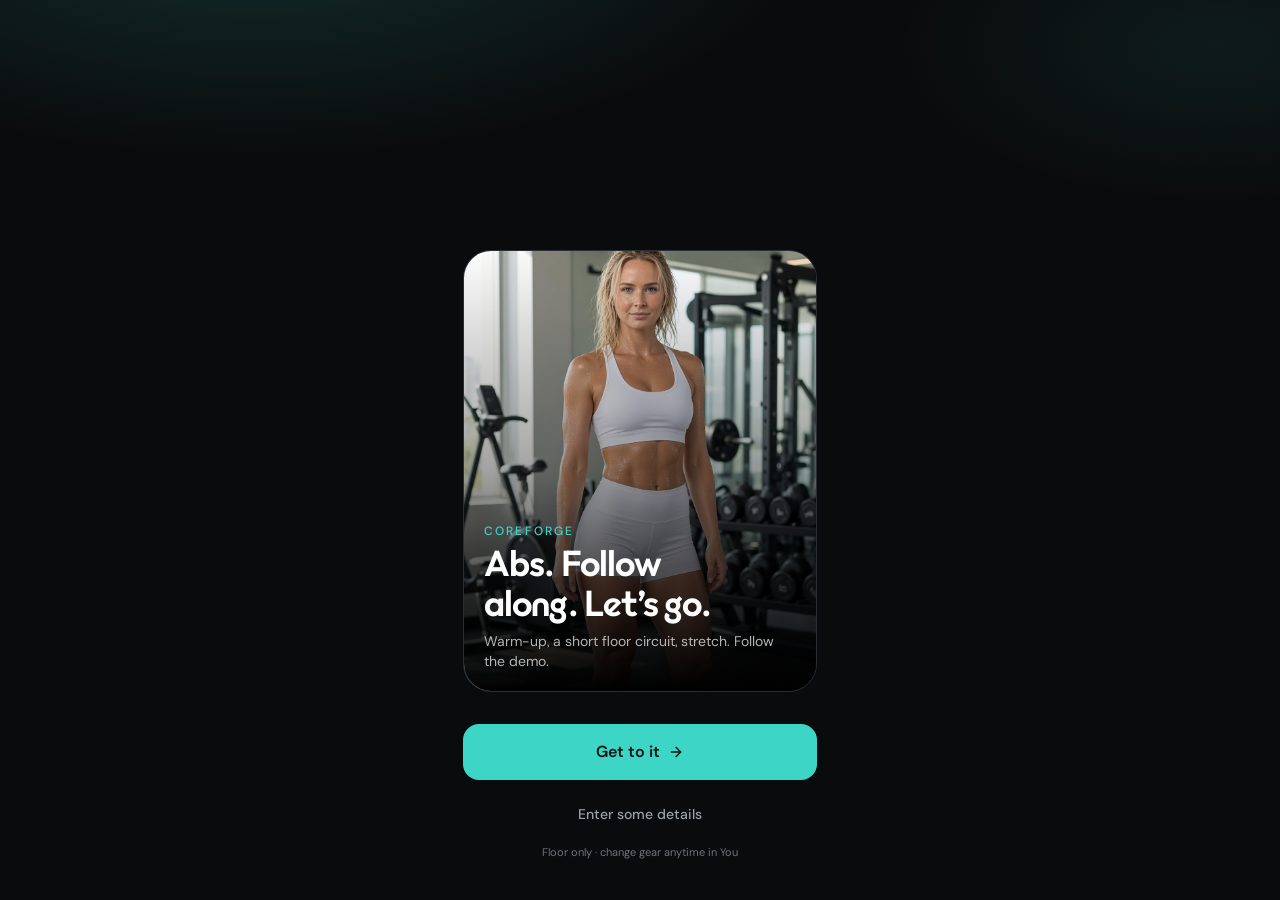
==== commit bfa11f0b: "feat: publish Core Forge session-fix and Pexels demo build Replace coreforge/ with the gh-pages tree" ====
--- a/coreforge/index.html
+++ b/coreforge/index.html
@@ -16,11 +16,11 @@
       rel="stylesheet"
       href="https://fonts.googleapis.com/css2?family=DM+Sans:ital,opsz,wght@0,9..40,400;0,9..40,500;0,9..40,600;0,9..40,700;1,9..40,400&family=Outfit:wght@500;600;700&display=swap"
     />
-    <script type="module" crossorigin src="./assets/index.pages--EYSKb3B.js"></script>
+    <script type="module" crossorigin src="./assets/index.pages-BY6ILaHI.js"></script>
     <link rel="modulepreload" crossorigin href="./assets/jsx-runtime-KJkY8l8U.js">
-    <link rel="modulepreload" crossorigin href="./assets/dist-DBkEzpTe.js">
+    <link rel="modulepreload" crossorigin href="./assets/dist-uFvl0NYr.js">
     <link rel="modulepreload" crossorigin href="./assets/useStore-CfqQJmhs.js">
-    <link rel="stylesheet" crossorigin href="./assets/index-DACmKmNy.css">
+    <link rel="stylesheet" crossorigin href="./assets/index-BtvMrgn2.css">
   </head>
   <body>
     <div id="root"></div>
--- a/coreforge/assets/index-BtvMrgn2.css
+++ b/coreforge/assets/index-BtvMrgn2.css
@@ -0,0 +1 @@
+.rdp-root{--rdp-accent-color:blue;--rdp-accent-background-color:#f0f0ff;--rdp-day-height:44px;--rdp-day-width:44px;--rdp-day_button-border-radius:100%;--rdp-day_button-border:2px solid transparent;--rdp-day_button-height:42px;--rdp-day_button-width:42px;--rdp-selected-border:2px solid var(--rdp-accent-color);--rdp-disabled-opacity:.5;--rdp-outside-opacity:.75;--rdp-today-color:var(--rdp-accent-color);--rdp-dropdown-gap:.5rem;--rdp-months-gap:2rem;--rdp-nav_button-disabled-opacity:.5;--rdp-nav_button-height:2.25rem;--rdp-nav_button-width:2.25rem;--rdp-nav-height:2.75rem;--rdp-range_middle-background-color:var(--rdp-accent-background-color);--rdp-range_middle-color:inherit;--rdp-range_start-color:white;--rdp-range_start-background:linear-gradient(var(--rdp-gradient-direction), transparent 50%, var(--rdp-range_middle-background-color) 50%);--rdp-range_start-date-background-color:var(--rdp-accent-color);--rdp-range_end-background:linear-gradient(var(--rdp-gradient-direction), var(--rdp-range_middle-background-color) 50%, transparent 50%);--rdp-range_end-color:white;--rdp-range_end-date-background-color:var(--rdp-accent-color);--rdp-week_number-border-radius:100%;--rdp-week_number-border:2px solid transparent;--rdp-week_number-height:var(--rdp-day-height);--rdp-week_number-opacity:.75;--rdp-week_number-width:var(--rdp-day-width);--rdp-weeknumber-text-align:center;--rdp-weekday-opacity:.75;--rdp-weekday-padding:.5rem 0rem;--rdp-weekday-text-align:center;--rdp-gradient-direction:90deg;--rdp-animation_duration:.3s;--rdp-animation_timing:cubic-bezier(.4, 0, .2, 1)}.rdp-root[dir=rtl]{--rdp-gradient-direction:-90deg}.rdp-root[data-broadcast-calendar=true]{--rdp-outside-opacity:unset}.rdp-root{box-sizing:border-box;position:relative}.rdp-root *{box-sizing:border-box}.rdp-day{width:var(--rdp-day-width);height:var(--rdp-day-height);text-align:center}.rdp-day_button{cursor:pointer;font:inherit;color:inherit;width:var(--rdp-day_button-width);height:var(--rdp-day_button-height);border:var(--rdp-day_button-border);border-radius:var(--rdp-day_button-border-radius);background:0 0;justify-content:center;align-items:center;margin:0;padding:0;display:flex}.rdp-day_button:disabled{cursor:revert}.rdp-caption_label{z-index:1;white-space:nowrap;border:0;align-items:center;display:inline-flex;position:relative}.rdp-dropdown:focus-visible~.rdp-caption_label{outline:5px auto highlight;outline:5px auto -webkit-focus-ring-color}.rdp-button_next,.rdp-button_previous{cursor:pointer;font:inherit;color:inherit;appearance:none;width:var(--rdp-nav_button-width);height:var(--rdp-nav_button-height);background:0 0;border:none;justify-content:center;align-items:center;margin:0;padding:0;display:inline-flex;position:relative}.rdp-button_next:disabled,.rdp-button_next[aria-disabled=true],.rdp-button_previous:disabled,.rdp-button_previous[aria-disabled=true]{cursor:revert;opacity:var(--rdp-nav_button-disabled-opacity)}.rdp-chevron{fill:var(--rdp-accent-color);display:inline-block}.rdp-root[dir=rtl] .rdp-nav .rdp-chevron{transform-origin:50%;transform:rotate(180deg)}.rdp-dropdowns{align-items:center;gap:var(--rdp-dropdown-gap);display:inline-flex;position:relative}.rdp-dropdown{z-index:2;opacity:0;appearance:none;width:100%;cursor:inherit;line-height:inherit;border:none;margin:0;padding:0;position:absolute;inset-block:0;inset-inline-start:0}.rdp-dropdown_root{align-items:center;display:inline-flex;position:relative}.rdp-dropdown_root[data-disabled=true] .rdp-chevron{opacity:var(--rdp-disabled-opacity)}.rdp-month_caption{height:var(--rdp-nav-height);align-content:center;font-size:large;font-weight:700;display:flex}.rdp-root[data-nav-layout=around] .rdp-month,.rdp-root[data-nav-layout=after] .rdp-month{position:relative}.rdp-root[data-nav-layout=around] .rdp-month_caption{justify-content:center;margin-inline-start:var(--rdp-nav_button-width);margin-inline-end:var(--rdp-nav_button-width);position:relative}.rdp-root[data-nav-layout=around] .rdp-button_previous{inset-inline-start:0;height:var(--rdp-nav-height);display:inline-flex;position:absolute;top:0}.rdp-root[data-nav-layout=around] .rdp-button_next{inset-inline-end:0;height:var(--rdp-nav-height);justify-content:center;display:inline-flex;position:absolute;top:0}.rdp-months{gap:var(--rdp-months-gap);flex-wrap:wrap;max-width:fit-content;display:flex;position:relative}.rdp-month_grid{border-collapse:collapse}.rdp-nav{height:var(--rdp-nav-height);align-items:center;display:flex;position:absolute;inset-block-start:0;inset-inline-end:0}.rdp-weekday{opacity:var(--rdp-weekday-opacity);padding:var(--rdp-weekday-padding);text-align:var(--rdp-weekday-text-align);text-transform:var(--rdp-weekday-text-transform);font-size:smaller;font-weight:500}.rdp-week_number{opacity:var(--rdp-week_number-opacity);height:var(--rdp-week_number-height);width:var(--rdp-week_number-width);border:var(--rdp-week_number-border);border-radius:var(--rdp-week_number-border-radius);text-align:var(--rdp-weeknumber-text-align);font-size:small;font-weight:400}.rdp-today:not(.rdp-outside){color:var(--rdp-today-color)}.rdp-selected{font-size:large;font-weight:700}.rdp-selected .rdp-day_button{border:var(--rdp-selected-border)}.rdp-outside{opacity:var(--rdp-outside-opacity)}.rdp-disabled:not(.rdp-selected){opacity:var(--rdp-disabled-opacity)}.rdp-hidden{visibility:hidden;color:var(--rdp-range_start-color)}.rdp-range_start{background:var(--rdp-range_start-background)}.rdp-range_start .rdp-day_button{background-color:var(--rdp-range_start-date-background-color);color:var(--rdp-range_start-color)}.rdp-range_middle{background-color:var(--rdp-range_middle-background-color)}.rdp-range_middle .rdp-day_button{border:unset;border-radius:unset;color:var(--rdp-range_middle-color)}.rdp-range_end{background:var(--rdp-range_end-background);color:var(--rdp-range_end-color)}.rdp-range_end .rdp-day_button{color:var(--rdp-range_start-color);background-color:var(--rdp-range_end-date-background-color)}.rdp-range_start.rdp-range_end{background:revert}.rdp-focusable{cursor:pointer}@keyframes rdp-slide_in_left{0%{transform:translate(-100%)}to{transform:translate(0)}}@keyframes rdp-slide_in_right{0%{transform:translate(100%)}to{transform:translate(0)}}@keyframes rdp-slide_out_left{0%{transform:translate(0)}to{transform:translate(-100%)}}@keyframes rdp-slide_out_right{0%{transform:translate(0)}to{transform:translate(100%)}}.rdp-weeks_before_enter{animation:rdp-slide_in_left var(--rdp-animation_duration) var(--rdp-animation_timing) forwards}.rdp-weeks_before_exit{animation:rdp-slide_out_left var(--rdp-animation_duration) var(--rdp-animation_timing) forwards}.rdp-weeks_after_enter{animation:rdp-slide_in_right var(--rdp-animation_duration) var(--rdp-animation_timing) forwards}.rdp-weeks_after_exit{animation:rdp-slide_out_right var(--rdp-animation_duration) var(--rdp-animation_timing) forwards}.rdp-root[dir=rtl] .rdp-weeks_after_enter{animation:rdp-slide_in_left var(--rdp-animation_duration) var(--rdp-animation_timing) forwards}.rdp-root[dir=rtl] .rdp-weeks_before_exit{animation:rdp-slide_out_right var(--rdp-animation_duration) var(--rdp-animation_timing) forwards}.rdp-root[dir=rtl] .rdp-weeks_before_enter{animation:rdp-slide_in_right var(--rdp-animation_duration) var(--rdp-animation_timing) forwards}.rdp-root[dir=rtl] .rdp-weeks_after_exit{animation:rdp-slide_out_left var(--rdp-animation_duration) var(--rdp-animation_timing) forwards}@keyframes rdp-fade_in{0%{opacity:0}to{opacity:1}}@keyframes rdp-fade_out{0%{opacity:1}to{opacity:0}}.rdp-caption_after_enter{animation:rdp-fade_in var(--rdp-animation_duration) var(--rdp-animation_timing) forwards}.rdp-caption_after_exit{animation:rdp-fade_out var(--rdp-animation_duration) var(--rdp-animation_timing) forwards}.rdp-caption_before_enter{animation:rdp-fade_in var(--rdp-animation_duration) var(--rdp-animation_timing) forwards}.rdp-caption_before_exit{animation:rdp-fade_out var(--rdp-animation_duration) var(--rdp-animation_timing) forwards}@layer properties{@supports (((-webkit-hyphens:none)) and (not (margin-trim:inline))) or ((-moz-orient:inline) and (not (color:rgb(from red r g b)))){*,:before,:after,::backdrop{--tw-translate-x:0;--tw-translate-y:0;--tw-translate-z:0;--tw-rotate-x:initial;--tw-rotate-y:initial;--tw-rotate-z:initial;--tw-skew-x:initial;--tw-skew-y:initial;--tw-space-y-reverse:0;--tw-border-style:solid;--tw-gradient-position:initial;--tw-gradient-from:#0000;--tw-gradient-via:#0000;--tw-gradient-to:#0000;--tw-gradient-stops:initial;--tw-gradient-via-stops:initial;--tw-gradient-from-position:0%;--tw-gradient-via-position:50%;--tw-gradient-to-position:100%;--tw-leading:initial;--tw-font-weight:initial;--tw-tracking:initial;--tw-shadow:0 0 #0000;--tw-shadow-color:initial;--tw-shadow-alpha:100%;--tw-inset-shadow:0 0 #0000;--tw-inset-shadow-color:initial;--tw-inset-shadow-alpha:100%;--tw-ring-color:initial;--tw-ring-shadow:0 0 #0000;--tw-inset-ring-color:initial;--tw-inset-ring-shadow:0 0 #0000;--tw-ring-inset:initial;--tw-ring-offset-width:0px;--tw-ring-offset-color:#fff;--tw-ring-offset-shadow:0 0 #0000;--tw-outline-style:solid;--tw-blur:initial;--tw-brightness:initial;--tw-contrast:initial;--tw-grayscale:initial;--tw-hue-rotate:initial;--tw-invert:initial;--tw-opacity:initial;--tw-saturate:initial;--tw-sepia:initial;--tw-drop-shadow:initial;--tw-drop-shadow-color:initial;--tw-drop-shadow-alpha:100%;--tw-drop-shadow-size:initial;--tw-backdrop-blur:initial;--tw-backdrop-brightness:initial;--tw-backdrop-contrast:initial;--tw-backdrop-grayscale:initial;--tw-backdrop-hue-rotate:initial;--tw-backdrop-invert:initial;--tw-backdrop-opacity:initial;--tw-backdrop-saturate:initial;--tw-backdrop-sepia:initial;--tw-duration:initial;--tw-ease:initial;--tw-animation-delay:0s;--tw-animation-direction:normal;--tw-animation-duration:initial;--tw-animation-fill-mode:none;--tw-animation-iteration-count:1;--tw-enter-blur:0;--tw-enter-opacity:1;--tw-enter-rotate:0;--tw-enter-scale:1;--tw-enter-translate-x:0;--tw-enter-translate-y:0;--tw-exit-blur:0;--tw-exit-opacity:1;--tw-exit-rotate:0;--tw-exit-scale:1;--tw-exit-translate-x:0;--tw-exit-translate-y:0}}}@layer theme{:root,:host{--font-sans:"DM Sans", "Segoe UI", system-ui, -apple-system, sans-serif;--font-mono:"JetBrains Mono", ui-monospace, "SF Mono", Menlo, monospace;--color-black:#000;--color-white:#fff;--spacing:.25rem;--container-sm:24rem;--container-md:28rem;--container-lg:32rem;--container-3xl:48rem;--text-xs:.75rem;--text-xs--line-height:calc(1 / .75);--text-sm:.875rem;--text-sm--line-height:calc(1.25 / .875);--text-base:1rem;--text-base--line-height:calc(1.5 / 1);--text-lg:1.125rem;--text-lg--line-height:calc(1.75 / 1.125);--text-xl:1.25rem;--text-xl--line-height:calc(1.75 / 1.25);--text-2xl:1.5rem;--text-2xl--line-height:calc(2 / 1.5);--text-3xl:1.875rem;--text-3xl--line-height:calc(2.25 / 1.875);--text-4xl:2.25rem;--text-4xl--line-height:calc(2.5 / 2.25);--text-5xl:3rem;--text-5xl--line-height:1;--text-7xl:4.5rem;--text-7xl--line-height:1;--font-weight-normal:400;--font-weight-medium:500;--font-weight-semibold:600;--font-weight-bold:700;--font-weight-black:900;--tracking-tight:-.025em;--tracking-wide:.025em;--leading-tight:1.25;--leading-snug:1.375;--radius-sm:8px;--radius-md:12px;--radius-lg:16px;--radius-xl:24px;--radius-2xl:32px;--ease-out:cubic-bezier(0, 0, .2, 1);--animate-pulse:pulse 2s cubic-bezier(.4, 0, .6, 1) infinite;--blur-sm:8px;--blur-md:12px;--default-transition-duration:.15s;--default-transition-timing-function:cubic-bezier(.4, 0, .2, 1);--default-font-family:var(--font-sans);--default-mono-font-family:var(--font-mono);--color-bg:#0a0b0c;--color-surface:#121416;--color-surface-2:#1a1d21;--color-surface-3:#22262b;--color-fg:#f2f3f4;--color-muted:#9aa1a9;--color-subtle:#6b737c;--color-border:#2a2f36;--color-border-strong:#3a414a;--color-primary:#3dd6c6;--color-primary-fg:#041412;--color-accent:#c9d4dc;--color-accent-fg:#0a0b0c;--color-danger:#f07178;--color-success:#7fd99a;--color-warn:#d4a574;--color-ring:#3dd6c6;--font-display:"Outfit", "Segoe UI", system-ui, sans-serif;--shadow-soft:0 8px 30px #00000059;--shadow-card:0 1px 0 #ffffff0a inset, 0 8px 24px #00000047}}@layer base{*,:after,:before,::backdrop{box-sizing:border-box;border:0 solid;margin:0;padding:0}::file-selector-button{box-sizing:border-box;border:0 solid;margin:0;padding:0}html,:host{-webkit-text-size-adjust:100%;tab-size:4;line-height:1.5;font-family:var(--default-font-family,-apple-system, BlinkMacSystemFont, "Segoe UI", Roboto, "Helvetica Neue", "Noto Sans", Arial, sans-serif, "Apple Color Emoji", "Segoe UI Emoji", "Segoe UI Symbol", "Noto Color Emoji");font-feature-settings:var(--default-font-feature-settings,normal);font-variation-settings:var(--default-font-variation-settings,normal);-webkit-tap-highlight-color:transparent}hr{height:0;color:inherit;border-top-width:1px}abbr:where([title]){-webkit-text-decoration:underline dotted;text-decoration:underline dotted}h1,h2,h3,h4,h5,h6{font-size:inherit;font-weight:inherit}a{color:inherit;-webkit-text-decoration:inherit;-webkit-text-decoration:inherit;-webkit-text-decoration:inherit;-webkit-text-decoration:inherit;text-decoration:inherit}b,strong{font-weight:bolder}code,kbd,samp,pre{font-family:var(--default-mono-font-family,ui-monospace, SFMono-Regular, Menlo, Monaco, Consolas, "Liberation Mono", "Courier New", monospace);font-feature-settings:var(--default-mono-font-feature-settings,normal);font-variation-settings:var(--default-mono-font-variation-settings,normal);font-size:1em}small{font-size:80%}sub,sup{vertical-align:baseline;font-size:75%;line-height:0;position:relative}sub{bottom:-.25em}sup{top:-.5em}table{text-indent:0;border-color:inherit;border-collapse:collapse}:-moz-focusring:where(:not(iframe)){outline:auto}progress{vertical-align:baseline}summary{display:list-item}ol,ul,menu{list-style:none}img,svg,video,canvas,audio,iframe,embed,object{vertical-align:middle;display:block}img,video{max-width:100%;height:auto}button,input,select,optgroup,textarea{font:inherit;font-feature-settings:inherit;font-variation-settings:inherit;letter-spacing:inherit;color:inherit;opacity:1;background-color:#0000;border-radius:0}::file-selector-button{font:inherit;font-feature-settings:inherit;font-variation-settings:inherit;letter-spacing:inherit;color:inherit;opacity:1;background-color:#0000;border-radius:0}:where(select:is([multiple],[size])) optgroup{font-weight:bolder}:where(select:is([multiple],[size])) optgroup option{padding-inline-start:20px}::file-selector-button{margin-inline-end:4px}::placeholder{opacity:1}@supports (not ((-webkit-appearance:-apple-pay-button))) or (contain-intrinsic-size:1px){::placeholder{color:currentColor}@supports (color:color-mix(in lab, red, red)){::placeholder{color:color-mix(in oklab, currentcolor 50%, transparent)}}}textarea{resize:vertical}::-webkit-search-decoration{-webkit-appearance:none}::-webkit-date-and-time-value{min-height:1lh;text-align:inherit}::-webkit-datetime-edit{display:inline-flex}::-webkit-datetime-edit-fields-wrapper{padding:0}::-webkit-datetime-edit{padding-block:0}::-webkit-datetime-edit-year-field{padding-block:0}::-webkit-datetime-edit-month-field{padding-block:0}::-webkit-datetime-edit-day-field{padding-block:0}::-webkit-datetime-edit-hour-field{padding-block:0}::-webkit-datetime-edit-minute-field{padding-block:0}::-webkit-datetime-edit-second-field{padding-block:0}::-webkit-datetime-edit-millisecond-field{padding-block:0}::-webkit-datetime-edit-meridiem-field{padding-block:0}::-webkit-calendar-picker-indicator{line-height:1}:-moz-ui-invalid{box-shadow:none}button,input:where([type=button],[type=reset],[type=submit]){appearance:button}::file-selector-button{appearance:button}::-webkit-inner-spin-button{height:auto}::-webkit-outer-spin-button{height:auto}[hidden]:where(:not([hidden=until-found])){display:none!important}*{border-color:var(--color-border)}html{--lightningcss-light: ;--lightningcss-dark:initial;color-scheme:dark;-webkit-tap-highlight-color:transparent}body{background:var(--color-bg);min-height:100dvh;color:var(--color-fg);font-family:var(--font-sans);font-feature-settings:"ss01" on, "cv11" on;-webkit-font-smoothing:antialiased;margin:0;line-height:1.5}button:not(:disabled),[role=button]:not(:disabled){cursor:pointer}::selection{background:#3dd6c659}@supports (color:color-mix(in lab, red, red)){::selection{background:color-mix(in oklab, var(--color-primary) 35%, transparent)}}::selection{color:var(--color-fg)}}@layer components;@layer utilities{.pointer-events-none{pointer-events:none}.collapse{visibility:collapse}.visible{visibility:visible}.sr-only{clip-path:inset(50%);white-space:nowrap;border-width:0;width:1px;height:1px;margin:-1px;padding:0;position:absolute;overflow:hidden}.absolute{position:absolute}.fixed{position:fixed}.relative{position:relative}.static{position:static}.sticky{position:sticky}.inset-0{inset:0}.inset-x-0{inset-inline:0}.inset-x-3{inset-inline:calc(var(--spacing) * 3)}.top-1\/2{top:50%}.top-2{top:calc(var(--spacing) * 2)}.top-4{top:calc(var(--spacing) * 4)}.top-10{top:calc(var(--spacing) * 10)}.right-2{right:calc(var(--spacing) * 2)}.right-4{right:calc(var(--spacing) * 4)}.bottom-0{bottom:0}.bottom-2{bottom:calc(var(--spacing) * 2)}.bottom-24{bottom:calc(var(--spacing) * 24)}.left-1\/2{left:50%}.left-2{left:calc(var(--spacing) * 2)}.left-3{left:calc(var(--spacing) * 3)}.z-10{z-index:10}.z-20{z-index:20}.z-40{z-index:40}.z-50{z-index:50}.z-\[80\]{z-index:80}.col-span-2{grid-column:span 2/span 2}.container{width:100%}@media (width>=40rem){.container{max-width:40rem}}@media (width>=48rem){.container{max-width:48rem}}@media (width>=64rem){.container{max-width:64rem}}@media (width>=80rem){.container{max-width:80rem}}@media (width>=96rem){.container{max-width:96rem}}.mx-auto{margin-inline:auto}.mt-0\.5{margin-top:calc(var(--spacing) * .5)}.mt-1{margin-top:var(--spacing)}.mt-1\.5{margin-top:calc(var(--spacing) * 1.5)}.mt-2{margin-top:calc(var(--spacing) * 2)}.mt-2\.5{margin-top:calc(var(--spacing) * 2.5)}.mt-3{margin-top:calc(var(--spacing) * 3)}.mt-4{margin-top:calc(var(--spacing) * 4)}.mt-auto{margin-top:auto}.mb-1{margin-bottom:var(--spacing)}.mb-1\.5{margin-bottom:calc(var(--spacing) * 1.5)}.mb-2{margin-bottom:calc(var(--spacing) * 2)}.mb-2\.5{margin-bottom:calc(var(--spacing) * 2.5)}.mb-3{margin-bottom:calc(var(--spacing) * 3)}.mb-4{margin-bottom:calc(var(--spacing) * 4)}.mb-5{margin-bottom:calc(var(--spacing) * 5)}.mb-8{margin-bottom:calc(var(--spacing) * 8)}.ml-1{margin-left:var(--spacing)}.ml-auto{margin-left:auto}.line-clamp-2{-webkit-line-clamp:2;-webkit-box-orient:vertical;display:-webkit-box;overflow:hidden}.block{display:block}.contents{display:contents}.flex{display:flex}.grid{display:grid}.inline{display:inline}.inline-flex{display:inline-flex}.table{display:table}.aspect-\[4\/5\]{aspect-ratio:4/5}.aspect-\[5\/3\]{aspect-ratio:5/3}.aspect-\[16\/10\]{aspect-ratio:16/10}.h-1{height:var(--spacing)}.h-1\.5{height:calc(var(--spacing) * 1.5)}.h-2{height:calc(var(--spacing) * 2)}.h-2\.5{height:calc(var(--spacing) * 2.5)}.h-3{height:calc(var(--spacing) * 3)}.h-3\.5{height:calc(var(--spacing) * 3.5)}.h-4{height:calc(var(--spacing) * 4)}.h-5{height:calc(var(--spacing) * 5)}.h-6{height:calc(var(--spacing) * 6)}.h-7{height:calc(var(--spacing) * 7)}.h-8{height:calc(var(--spacing) * 8)}.h-9{height:calc(var(--spacing) * 9)}.h-10{height:calc(var(--spacing) * 10)}.h-11{height:calc(var(--spacing) * 11)}.h-12{height:calc(var(--spacing) * 12)}.h-14{height:calc(var(--spacing) * 14)}.h-20{height:calc(var(--spacing) * 20)}.h-28{height:calc(var(--spacing) * 28)}.h-40{height:calc(var(--spacing) * 40)}.h-\[min\(52dvh\,440px\)\]{height:min(52dvh,440px)}.h-\[var\(--radix-select-trigger-height\)\]{height:var(--radix-select-trigger-height)}.h-auto{height:auto}.h-dvh{height:100dvh}.h-full{height:100%}.max-h-56{max-height:calc(var(--spacing) * 56)}.max-h-72{max-height:calc(var(--spacing) * 72)}.max-h-\[50vh\]{max-height:50vh}.max-h-\[min\(42dvh\,340px\)\]{max-height:min(42dvh,340px)}.max-h-dvh{max-height:100dvh}.min-h-0{min-height:0}.min-h-12{min-height:calc(var(--spacing) * 12)}.min-h-\[1\.25rem\]{min-height:1.25rem}.min-h-\[50dvh\]{min-height:50dvh}.min-h-\[60vh\]{min-height:60vh}.min-h-\[80dvh\]{min-height:80dvh}.min-h-\[100dvh\],.min-h-dvh{min-height:100dvh}.w-2\.5{width:calc(var(--spacing) * 2.5)}.w-3{width:calc(var(--spacing) * 3)}.w-3\.5{width:calc(var(--spacing) * 3.5)}.w-4{width:calc(var(--spacing) * 4)}.w-5{width:calc(var(--spacing) * 5)}.w-6{width:calc(var(--spacing) * 6)}.w-7{width:calc(var(--spacing) * 7)}.w-8{width:calc(var(--spacing) * 8)}.w-9{width:calc(var(--spacing) * 9)}.w-10{width:calc(var(--spacing) * 10)}.w-11{width:calc(var(--spacing) * 11)}.w-12{width:calc(var(--spacing) * 12)}.w-14{width:calc(var(--spacing) * 14)}.w-20{width:calc(var(--spacing) * 20)}.w-32{width:calc(var(--spacing) * 32)}.w-\[72px\]{width:72px}.w-\[calc\(100\%-2rem\)\]{width:calc(100% - 2rem)}.w-full{width:100%}.max-w-lg{max-width:var(--container-lg)}.max-w-md{max-width:var(--container-md)}.max-w-sm{max-width:var(--container-sm)}.min-w-0{min-width:0}.min-w-\[8rem\]{min-width:8rem}.min-w-\[var\(--radix-select-trigger-width\)\]{min-width:var(--radix-select-trigger-width)}.flex-1{flex:1}.flex-none{flex:none}.shrink-0{flex-shrink:0}.grow{flex-grow:1}.-translate-x-1\/2{--tw-translate-x:calc(calc(1 / 2 * 100%) * -1);translate:var(--tw-translate-x) var(--tw-translate-y)}.-translate-y-1\/2{--tw-translate-y:calc(calc(1 / 2 * 100%) * -1);translate:var(--tw-translate-x) var(--tw-translate-y)}.transform{transform:var(--tw-rotate-x,) var(--tw-rotate-y,) var(--tw-rotate-z,) var(--tw-skew-x,) var(--tw-skew-y,)}.animate-pulse{animation:var(--animate-pulse)}.cursor-pointer{cursor:pointer}.resize{resize:both}.grid-cols-2{grid-template-columns:repeat(2,minmax(0,1fr))}.grid-cols-3{grid-template-columns:repeat(3,minmax(0,1fr))}.grid-cols-4{grid-template-columns:repeat(4,minmax(0,1fr))}.grid-cols-7{grid-template-columns:repeat(7,minmax(0,1fr))}.flex-col{flex-direction:column}.flex-row{flex-direction:row}.flex-wrap{flex-wrap:wrap}.place-items-center{place-items:center}.items-center{align-items:center}.items-start{align-items:flex-start}.justify-between{justify-content:space-between}.justify-center{justify-content:center}.justify-end{justify-content:flex-end}.justify-start{justify-content:flex-start}.gap-0\.5{gap:calc(var(--spacing) * .5)}.gap-1{gap:var(--spacing)}.gap-1\.5{gap:calc(var(--spacing) * 1.5)}.gap-2{gap:calc(var(--spacing) * 2)}.gap-2\.5{gap:calc(var(--spacing) * 2.5)}.gap-3{gap:calc(var(--spacing) * 3)}.gap-4{gap:calc(var(--spacing) * 4)}.gap-5{gap:calc(var(--spacing) * 5)}:where(.space-y-0>:not(:last-child)){--tw-space-y-reverse:0;margin-block:0}:where(.space-y-1>:not(:last-child)){--tw-space-y-reverse:0;margin-block-start:calc(var(--spacing) * var(--tw-space-y-reverse));margin-block-end:calc(var(--spacing) * calc(1 - var(--tw-space-y-reverse)))}:where(.space-y-1\.5>:not(:last-child)){--tw-space-y-reverse:0;margin-block-start:calc(calc(var(--spacing) * 1.5) * var(--tw-space-y-reverse));margin-block-end:calc(calc(var(--spacing) * 1.5) * calc(1 - var(--tw-space-y-reverse)))}:where(.space-y-2>:not(:last-child)){--tw-space-y-reverse:0;margin-block-start:calc(calc(var(--spacing) * 2) * var(--tw-space-y-reverse));margin-block-end:calc(calc(var(--spacing) * 2) * calc(1 - var(--tw-space-y-reverse)))}:where(.space-y-2\.5>:not(:last-child)){--tw-space-y-reverse:0;margin-block-start:calc(calc(var(--spacing) * 2.5) * var(--tw-space-y-reverse));margin-block-end:calc(calc(var(--spacing) * 2.5) * calc(1 - var(--tw-space-y-reverse)))}:where(.space-y-3>:not(:last-child)){--tw-space-y-reverse:0;margin-block-start:calc(calc(var(--spacing) * 3) * var(--tw-space-y-reverse));margin-block-end:calc(calc(var(--spacing) * 3) * calc(1 - var(--tw-space-y-reverse)))}:where(.space-y-4>:not(:last-child)){--tw-space-y-reverse:0;margin-block-start:calc(calc(var(--spacing) * 4) * var(--tw-space-y-reverse));margin-block-end:calc(calc(var(--spacing) * 4) * calc(1 - var(--tw-space-y-reverse)))}:where(.space-y-5>:not(:last-child)){--tw-space-y-reverse:0;margin-block-start:calc(calc(var(--spacing) * 5) * var(--tw-space-y-reverse));margin-block-end:calc(calc(var(--spacing) * 5) * calc(1 - var(--tw-space-y-reverse)))}:where(.space-y-6>:not(:last-child)){--tw-space-y-reverse:0;margin-block-start:calc(calc(var(--spacing) * 6) * var(--tw-space-y-reverse));margin-block-end:calc(calc(var(--spacing) * 6) * calc(1 - var(--tw-space-y-reverse)))}.gap-x-3{column-gap:calc(var(--spacing) * 3)}.gap-y-1{row-gap:var(--spacing)}.truncate{text-overflow:ellipsis;white-space:nowrap;overflow:hidden}.overflow-hidden{overflow:hidden}.overflow-y-auto{overflow-y:auto}.rounded-\[28px\]{border-radius:28px}.rounded-\[var\(--radius-2xl\)\]{border-radius:var(--radius-2xl)}.rounded-\[var\(--radius-lg\)\]{border-radius:var(--radius-lg)}.rounded-\[var\(--radius-md\)\]{border-radius:var(--radius-md)}.rounded-\[var\(--radius-sm\)\]{border-radius:var(--radius-sm)}.rounded-\[var\(--radius-xl\)\]{border-radius:var(--radius-xl)}.rounded-full{border-radius:2147483647px}.rounded-md{border-radius:var(--radius-md)}.rounded-none{border-radius:0}.border{border-style:var(--tw-border-style);border-width:1px}.border-0{border-style:var(--tw-border-style);border-width:0}.border-t{border-top-style:var(--tw-border-style);border-top-width:1px}.border-b{border-bottom-style:var(--tw-border-style);border-bottom-width:1px}.border-dashed{--tw-border-style:dashed;border-style:dashed}.border-\[var\(--color-border\)\]{border-color:var(--color-border)}.border-\[var\(--color-border-strong\)\]{border-color:var(--color-border-strong)}.border-\[var\(--color-primary\)\]{border-color:var(--color-primary)}.border-\[var\(--color-primary\)\]\/25{border-color:#3dd6c640}@supports (color:color-mix(in lab, red, red)){.border-\[var\(--color-primary\)\]\/25{border-color:color-mix(in oklab, var(--color-primary) 25%, transparent)}}.border-\[var\(--color-primary\)\]\/30{border-color:#3dd6c64d}@supports (color:color-mix(in lab, red, red)){.border-\[var\(--color-primary\)\]\/30{border-color:color-mix(in oklab, var(--color-primary) 30%, transparent)}}.border-\[var\(--color-primary\)\]\/40{border-color:#3dd6c666}@supports (color:color-mix(in lab, red, red)){.border-\[var\(--color-primary\)\]\/40{border-color:color-mix(in oklab, var(--color-primary) 40%, transparent)}}.border-\[var\(--color-primary\)\]\/45{border-color:#3dd6c673}@supports (color:color-mix(in lab, red, red)){.border-\[var\(--color-primary\)\]\/45{border-color:color-mix(in oklab, var(--color-primary) 45%, transparent)}}.border-\[var\(--color-primary\)\]\/50{border-color:#3dd6c680}@supports (color:color-mix(in lab, red, red)){.border-\[var\(--color-primary\)\]\/50{border-color:color-mix(in oklab, var(--color-primary) 50%, transparent)}}.border-transparent{border-color:#0000}.bg-\[color-mix\(in_oklab\,var\(--color-bg\)_92\%\,transparent\)\]{background-color:#0a0b0ceb}@supports (color:color-mix(in lab, red, red)){.bg-\[color-mix\(in_oklab\,var\(--color-bg\)_92\%\,transparent\)\]{background-color:color-mix(in oklab,var(--color-bg) 92%,transparent)}}.bg-\[var\(--color-accent\)\]{background-color:var(--color-accent)}.bg-\[var\(--color-accent\)\]\/15{background-color:#c9d4dc26}@supports (color:color-mix(in lab, red, red)){.bg-\[var\(--color-accent\)\]\/15{background-color:color-mix(in oklab, var(--color-accent) 15%, transparent)}}.bg-\[var\(--color-accent\)\]\/90{background-color:#c9d4dce6}@supports (color:color-mix(in lab, red, red)){.bg-\[var\(--color-accent\)\]\/90{background-color:color-mix(in oklab, var(--color-accent) 90%, transparent)}}.bg-\[var\(--color-danger\)\]{background-color:var(--color-danger)}.bg-\[var\(--color-danger\)\]\/15{background-color:#f0717826}@supports (color:color-mix(in lab, red, red)){.bg-\[var\(--color-danger\)\]\/15{background-color:color-mix(in oklab, var(--color-danger) 15%, transparent)}}.bg-\[var\(--color-primary\)\]{background-color:var(--color-primary)}.bg-\[var\(--color-primary\)\]\/10{background-color:#3dd6c61a}@supports (color:color-mix(in lab, red, red)){.bg-\[var\(--color-primary\)\]\/10{background-color:color-mix(in oklab, var(--color-primary) 10%, transparent)}}.bg-\[var\(--color-primary\)\]\/12{background-color:#3dd6c61f}@supports (color:color-mix(in lab, red, red)){.bg-\[var\(--color-primary\)\]\/12{background-color:color-mix(in oklab, var(--color-primary) 12%, transparent)}}.bg-\[var\(--color-primary\)\]\/15{background-color:#3dd6c626}@supports (color:color-mix(in lab, red, red)){.bg-\[var\(--color-primary\)\]\/15{background-color:color-mix(in oklab, var(--color-primary) 15%, transparent)}}.bg-\[var\(--color-primary\)\]\/40{background-color:#3dd6c666}@supports (color:color-mix(in lab, red, red)){.bg-\[var\(--color-primary\)\]\/40{background-color:color-mix(in oklab, var(--color-primary) 40%, transparent)}}.bg-\[var\(--color-surface\)\]{background-color:var(--color-surface)}.bg-\[var\(--color-surface\)\]\/50{background-color:#12141680}@supports (color:color-mix(in lab, red, red)){.bg-\[var\(--color-surface\)\]\/50{background-color:color-mix(in oklab, var(--color-surface) 50%, transparent)}}.bg-\[var\(--color-surface-2\)\]{background-color:var(--color-surface-2)}.bg-\[var\(--color-surface-2\)\]\/55{background-color:#1a1d218c}@supports (color:color-mix(in lab, red, red)){.bg-\[var\(--color-surface-2\)\]\/55{background-color:color-mix(in oklab, var(--color-surface-2) 55%, transparent)}}.bg-\[var\(--color-surface-3\)\]{background-color:var(--color-surface-3)}.bg-black{background-color:var(--color-black)}.bg-black\/10{background-color:#0000001a}@supports (color:color-mix(in lab, red, red)){.bg-black\/10{background-color:color-mix(in oklab, var(--color-black) 10%, transparent)}}.bg-black\/25{background-color:#00000040}@supports (color:color-mix(in lab, red, red)){.bg-black\/25{background-color:color-mix(in oklab, var(--color-black) 25%, transparent)}}.bg-black\/40{background-color:#0006}@supports (color:color-mix(in lab, red, red)){.bg-black\/40{background-color:color-mix(in oklab, var(--color-black) 40%, transparent)}}.bg-black\/50{background-color:#00000080}@supports (color:color-mix(in lab, red, red)){.bg-black\/50{background-color:color-mix(in oklab, var(--color-black) 50%, transparent)}}.bg-black\/55{background-color:#0000008c}@supports (color:color-mix(in lab, red, red)){.bg-black\/55{background-color:color-mix(in oklab, var(--color-black) 55%, transparent)}}.bg-black\/70{background-color:#000000b3}@supports (color:color-mix(in lab, red, red)){.bg-black\/70{background-color:color-mix(in oklab, var(--color-black) 70%, transparent)}}.bg-transparent{background-color:#0000}.bg-gradient-to-t{--tw-gradient-position:to top in oklab;background-image:linear-gradient(var(--tw-gradient-stops))}.from-black{--tw-gradient-from:var(--color-black);--tw-gradient-stops:var(--tw-gradient-via-stops,var(--tw-gradient-position), var(--tw-gradient-from) var(--tw-gradient-from-position), var(--tw-gradient-to) var(--tw-gradient-to-position))}.from-black\/50{--tw-gradient-from:#00000080}@supports (color:color-mix(in lab, red, red)){.from-black\/50{--tw-gradient-from:color-mix(in oklab, var(--color-black) 50%, transparent)}}.from-black\/50{--tw-gradient-stops:var(--tw-gradient-via-stops,var(--tw-gradient-position), var(--tw-gradient-from) var(--tw-gradient-from-position), var(--tw-gradient-to) var(--tw-gradient-to-position))}.from-black\/80{--tw-gradient-from:#000c}@supports (color:color-mix(in lab, red, red)){.from-black\/80{--tw-gradient-from:color-mix(in oklab, var(--color-black) 80%, transparent)}}.from-black\/80{--tw-gradient-stops:var(--tw-gradient-via-stops,var(--tw-gradient-position), var(--tw-gradient-from) var(--tw-gradient-from-position), var(--tw-gradient-to) var(--tw-gradient-to-position))}.via-black\/20{--tw-gradient-via:#0003}@supports (color:color-mix(in lab, red, red)){.via-black\/20{--tw-gradient-via:color-mix(in oklab, var(--color-black) 20%, transparent)}}.via-black\/20{--tw-gradient-via-stops:var(--tw-gradient-position), var(--tw-gradient-from) var(--tw-gradient-from-position), var(--tw-gradient-via) var(--tw-gradient-via-position), var(--tw-gradient-to) var(--tw-gradient-to-position);--tw-gradient-stops:var(--tw-gradient-via-stops)}.via-black\/35{--tw-gradient-via:#00000059}@supports (color:color-mix(in lab, red, red)){.via-black\/35{--tw-gradient-via:color-mix(in oklab, var(--color-black) 35%, transparent)}}.via-black\/35{--tw-gradient-via-stops:var(--tw-gradient-position), var(--tw-gradient-from) var(--tw-gradient-from-position), var(--tw-gradient-via) var(--tw-gradient-via-position), var(--tw-gradient-to) var(--tw-gradient-to-position);--tw-gradient-stops:var(--tw-gradient-via-stops)}.to-transparent{--tw-gradient-to:transparent;--tw-gradient-stops:var(--tw-gradient-via-stops,var(--tw-gradient-position), var(--tw-gradient-from) var(--tw-gradient-from-position), var(--tw-gradient-to) var(--tw-gradient-to-position))}.fill-\[var\(--color-danger\)\]{fill:var(--color-danger)}.object-contain{object-fit:contain}.object-cover{object-fit:cover}.object-\[center_18\%\]{object-position:center 18%}.object-center{object-position:center}.p-1{padding:var(--spacing)}.p-2\.5{padding:calc(var(--spacing) * 2.5)}.p-3{padding:calc(var(--spacing) * 3)}.p-3\.5{padding:calc(var(--spacing) * 3.5)}.p-4{padding:calc(var(--spacing) * 4)}.p-5{padding:calc(var(--spacing) * 5)}.p-6{padding:calc(var(--spacing) * 6)}.p-8{padding:calc(var(--spacing) * 8)}.px-0{padding-inline:0}.px-1{padding-inline:var(--spacing)}.px-2{padding-inline:calc(var(--spacing) * 2)}.px-2\.5{padding-inline:calc(var(--spacing) * 2.5)}.px-3{padding-inline:calc(var(--spacing) * 3)}.px-4{padding-inline:calc(var(--spacing) * 4)}.px-5{padding-inline:calc(var(--spacing) * 5)}.px-6{padding-inline:calc(var(--spacing) * 6)}.py-0\.5{padding-block:calc(var(--spacing) * .5)}.py-1{padding-block:var(--spacing)}.py-1\.5{padding-block:calc(var(--spacing) * 1.5)}.py-2{padding-block:calc(var(--spacing) * 2)}.py-2\.5{padding-block:calc(var(--spacing) * 2.5)}.py-3{padding-block:calc(var(--spacing) * 3)}.py-6{padding-block:calc(var(--spacing) * 6)}.py-10{padding-block:calc(var(--spacing) * 10)}.py-12{padding-block:calc(var(--spacing) * 12)}.py-16{padding-block:calc(var(--spacing) * 16)}.pt-0{padding-top:0}.pt-0\.5{padding-top:calc(var(--spacing) * .5)}.pt-1{padding-top:var(--spacing)}.pt-2{padding-top:calc(var(--spacing) * 2)}.pt-3{padding-top:calc(var(--spacing) * 3)}.pt-4{padding-top:calc(var(--spacing) * 4)}.pt-8{padding-top:calc(var(--spacing) * 8)}.pr-2{padding-right:calc(var(--spacing) * 2)}.pb-0{padding-bottom:0}.pb-2{padding-bottom:calc(var(--spacing) * 2)}.pb-2\.5{padding-bottom:calc(var(--spacing) * 2.5)}.pb-8{padding-bottom:calc(var(--spacing) * 8)}.pb-10{padding-bottom:calc(var(--spacing) * 10)}.pb-24{padding-bottom:calc(var(--spacing) * 24)}.pb-28{padding-bottom:calc(var(--spacing) * 28)}.pb-\[max\(0\.5rem\,env\(safe-area-inset-bottom\)\)\]{padding-bottom:max(.5rem, env(safe-area-inset-bottom))}.pl-8{padding-left:calc(var(--spacing) * 8)}.pl-9{padding-left:calc(var(--spacing) * 9)}.text-center{text-align:center}.text-left{text-align:left}.text-2xl{font-size:var(--text-2xl);line-height:var(--tw-leading,var(--text-2xl--line-height))}.text-3xl{font-size:var(--text-3xl);line-height:var(--tw-leading,var(--text-3xl--line-height))}.text-4xl{font-size:var(--text-4xl);line-height:var(--tw-leading,var(--text-4xl--line-height))}.text-5xl{font-size:var(--text-5xl);line-height:var(--tw-leading,var(--text-5xl--line-height))}.text-7xl{font-size:var(--text-7xl);line-height:var(--tw-leading,var(--text-7xl--line-height))}.text-base{font-size:var(--text-base);line-height:var(--tw-leading,var(--text-base--line-height))}.text-lg{font-size:var(--text-lg);line-height:var(--tw-leading,var(--text-lg--line-height))}.text-sm{font-size:var(--text-sm);line-height:var(--tw-leading,var(--text-sm--line-height))}.text-xl{font-size:var(--text-xl);line-height:var(--tw-leading,var(--text-xl--line-height))}.text-xs{font-size:var(--text-xs);line-height:var(--tw-leading,var(--text-xs--line-height))}.text-\[10px\]{font-size:10px}.text-\[11px\]{font-size:11px}.text-\[15px\]{font-size:15px}.leading-none{--tw-leading:1;line-height:1}.leading-snug{--tw-leading:var(--leading-snug);line-height:var(--leading-snug)}.leading-tight{--tw-leading:var(--leading-tight);line-height:var(--leading-tight)}.font-black{--tw-font-weight:var(--font-weight-black);font-weight:var(--font-weight-black)}.font-bold{--tw-font-weight:var(--font-weight-bold);font-weight:var(--font-weight-bold)}.font-medium{--tw-font-weight:var(--font-weight-medium);font-weight:var(--font-weight-medium)}.font-normal{--tw-font-weight:var(--font-weight-normal);font-weight:var(--font-weight-normal)}.font-semibold{--tw-font-weight:var(--font-weight-semibold);font-weight:var(--font-weight-semibold)}.tracking-\[0\.16em\]{--tw-tracking:.16em;letter-spacing:.16em}.tracking-\[0\.18em\]{--tw-tracking:.18em;letter-spacing:.18em}.tracking-tight{--tw-tracking:var(--tracking-tight);letter-spacing:var(--tracking-tight)}.tracking-wide{--tw-tracking:var(--tracking-wide);letter-spacing:var(--tracking-wide)}.whitespace-nowrap{white-space:nowrap}.text-\[var\(--color-accent\)\]{color:var(--color-accent)}.text-\[var\(--color-accent-fg\)\]{color:var(--color-accent-fg)}.text-\[var\(--color-bg\)\]{color:var(--color-bg)}.text-\[var\(--color-danger\)\]{color:var(--color-danger)}.text-\[var\(--color-fg\)\]{color:var(--color-fg)}.text-\[var\(--color-muted\)\]{color:var(--color-muted)}.text-\[var\(--color-primary\)\]{color:var(--color-primary)}.text-\[var\(--color-primary-fg\)\]{color:var(--color-primary-fg)}.text-\[var\(--color-subtle\)\]{color:var(--color-subtle)}.text-\[var\(--color-success\)\]{color:var(--color-success)}.text-\[var\(--color-warn\)\]{color:var(--color-warn)}.text-white{color:var(--color-white)}.text-white\/70{color:#ffffffb3}@supports (color:color-mix(in lab, red, red)){.text-white\/70{color:color-mix(in oklab, var(--color-white) 70%, transparent)}}.text-white\/75{color:#ffffffbf}@supports (color:color-mix(in lab, red, red)){.text-white\/75{color:color-mix(in oklab, var(--color-white) 75%, transparent)}}.text-white\/80{color:#fffc}@supports (color:color-mix(in lab, red, red)){.text-white\/80{color:color-mix(in oklab, var(--color-white) 80%, transparent)}}.text-white\/90{color:#ffffffe6}@supports (color:color-mix(in lab, red, red)){.text-white\/90{color:color-mix(in oklab, var(--color-white) 90%, transparent)}}.capitalize{text-transform:capitalize}.uppercase{text-transform:uppercase}.underline{text-decoration-line:underline}.underline-offset-2{text-underline-offset:2px}.underline-offset-4{text-underline-offset:4px}.accent-\[var\(--color-primary\)\]{accent-color:var(--color-primary)}.opacity-0{opacity:0}.opacity-60{opacity:.6}.opacity-70{opacity:.7}.opacity-80{opacity:.8}.opacity-100{opacity:1}.shadow-\[0_0_24px_color-mix\(in_oklab\,var\(--color-primary\)_35\%\,transparent\)\]{--tw-shadow:0 0 24px var(--tw-shadow-color,#3dd6c659)}@supports (color:color-mix(in lab, red, red)){.shadow-\[0_0_24px_color-mix\(in_oklab\,var\(--color-primary\)_35\%\,transparent\)\]{--tw-shadow:0 0 24px var(--tw-shadow-color,color-mix(in oklab,var(--color-primary) 35%,transparent))}}.shadow-\[0_0_24px_color-mix\(in_oklab\,var\(--color-primary\)_35\%\,transparent\)\]{box-shadow:var(--tw-inset-shadow), var(--tw-inset-ring-shadow), var(--tw-ring-offset-shadow), var(--tw-ring-shadow), var(--tw-shadow)}.shadow-\[0_8px_30px_rgba\(0\,0\,0\,0\.45\)\]{--tw-shadow:0 8px 30px var(--tw-shadow-color,#00000073);box-shadow:var(--tw-inset-shadow), var(--tw-inset-ring-shadow), var(--tw-ring-offset-shadow), var(--tw-ring-shadow), var(--tw-shadow)}.shadow-\[var\(--shadow-soft\)\]{--tw-shadow:var(--shadow-soft);box-shadow:var(--tw-inset-shadow), var(--tw-inset-ring-shadow), var(--tw-ring-offset-shadow), var(--tw-ring-shadow), var(--tw-shadow)}.shadow-none{--tw-shadow:0 0 #0000;box-shadow:var(--tw-inset-shadow), var(--tw-inset-ring-shadow), var(--tw-ring-offset-shadow), var(--tw-ring-shadow), var(--tw-shadow)}.ring-1{--tw-ring-shadow:var(--tw-ring-inset,) 0 0 0 calc(1px + var(--tw-ring-offset-width)) var(--tw-ring-color,currentcolor);box-shadow:var(--tw-inset-shadow), var(--tw-inset-ring-shadow), var(--tw-ring-offset-shadow), var(--tw-ring-shadow), var(--tw-shadow)}.ring-\[var\(--color-primary\)\]\/30{--tw-ring-color:#3dd6c64d}@supports (color:color-mix(in lab, red, red)){.ring-\[var\(--color-primary\)\]\/30{--tw-ring-color:color-mix(in oklab, var(--color-primary) 30%, transparent)}}.outline{outline-style:var(--tw-outline-style);outline-width:1px}.drop-shadow-\[0_0_18px_color-mix\(in_oklab\,var\(--color-primary\)_55\%\,transparent\)\]{--tw-drop-shadow-size:drop-shadow(0 0 18px var(--tw-drop-shadow-color,#3dd6c68c))}@supports (color:color-mix(in lab, red, red)){.drop-shadow-\[0_0_18px_color-mix\(in_oklab\,var\(--color-primary\)_55\%\,transparent\)\]{--tw-drop-shadow-size:drop-shadow(0 0 18px var(--tw-drop-shadow-color,color-mix(in oklab,var(--color-primary) 55%,transparent)))}}.drop-shadow-\[0_0_18px_color-mix\(in_oklab\,var\(--color-primary\)_55\%\,transparent\)\]{--tw-drop-shadow:var(--tw-drop-shadow-size);filter:var(--tw-blur,) var(--tw-brightness,) var(--tw-contrast,) var(--tw-grayscale,) var(--tw-hue-rotate,) var(--tw-invert,) var(--tw-saturate,) var(--tw-sepia,) var(--tw-drop-shadow,)}.drop-shadow-\[0_4px_24px_rgba\(0\,0\,0\,0\.65\)\]{--tw-drop-shadow-size:drop-shadow(0 4px 24px var(--tw-drop-shadow-color,#000000a6));--tw-drop-shadow:var(--tw-drop-shadow-size);filter:var(--tw-blur,) var(--tw-brightness,) var(--tw-contrast,) var(--tw-grayscale,) var(--tw-hue-rotate,) var(--tw-invert,) var(--tw-saturate,) var(--tw-sepia,) var(--tw-drop-shadow,)}.backdrop-blur-md{--tw-backdrop-blur:blur(var(--blur-md));-webkit-backdrop-filter:var(--tw-backdrop-blur,) var(--tw-backdrop-brightness,) var(--tw-backdrop-contrast,) var(--tw-backdrop-grayscale,) var(--tw-backdrop-hue-rotate,) var(--tw-backdrop-invert,) var(--tw-backdrop-opacity,) var(--tw-backdrop-saturate,) var(--tw-backdrop-sepia,);backdrop-filter:var(--tw-backdrop-blur,) var(--tw-backdrop-brightness,) var(--tw-backdrop-contrast,) var(--tw-backdrop-grayscale,) var(--tw-backdrop-hue-rotate,) var(--tw-backdrop-invert,) var(--tw-backdrop-opacity,) var(--tw-backdrop-saturate,) var(--tw-backdrop-sepia,)}.backdrop-blur-sm{--tw-backdrop-blur:blur(var(--blur-sm));-webkit-backdrop-filter:var(--tw-backdrop-blur,) var(--tw-backdrop-brightness,) var(--tw-backdrop-contrast,) var(--tw-backdrop-grayscale,) var(--tw-backdrop-hue-rotate,) var(--tw-backdrop-invert,) var(--tw-backdrop-opacity,) var(--tw-backdrop-saturate,) var(--tw-backdrop-sepia,);backdrop-filter:var(--tw-backdrop-blur,) var(--tw-backdrop-brightness,) var(--tw-backdrop-contrast,) var(--tw-backdrop-grayscale,) var(--tw-backdrop-hue-rotate,) var(--tw-backdrop-invert,) var(--tw-backdrop-opacity,) var(--tw-backdrop-saturate,) var(--tw-backdrop-sepia,)}.transition{transition-property:color,background-color,border-color,outline-color,text-decoration-color,fill,stroke,--tw-gradient-from,--tw-gradient-via,--tw-gradient-to,opacity,box-shadow,transform,translate,scale,rotate,filter,-webkit-backdrop-filter,backdrop-filter,display,content-visibility,overlay,pointer-events;transition-timing-function:var(--tw-ease,var(--default-transition-timing-function));transition-duration:var(--tw-duration,var(--default-transition-duration))}.transition-\[transform\,opacity\,background-color\,border-color\,color\]{transition-property:transform,opacity,background-color,border-color,color;transition-timing-function:var(--tw-ease,var(--default-transition-timing-function));transition-duration:var(--tw-duration,var(--default-transition-duration))}.transition-all{transition-property:all;transition-timing-function:var(--tw-ease,var(--default-transition-timing-function));transition-duration:var(--tw-duration,var(--default-transition-duration))}.transition-colors{transition-property:color,background-color,border-color,outline-color,text-decoration-color,fill,stroke,--tw-gradient-from,--tw-gradient-via,--tw-gradient-to;transition-timing-function:var(--tw-ease,var(--default-transition-timing-function));transition-duration:var(--tw-duration,var(--default-transition-duration))}.transition-opacity{transition-property:opacity;transition-timing-function:var(--tw-ease,var(--default-transition-timing-function));transition-duration:var(--tw-duration,var(--default-transition-duration))}.transition-transform{transition-property:transform,translate,scale,rotate;transition-timing-function:var(--tw-ease,var(--default-transition-timing-function));transition-duration:var(--tw-duration,var(--default-transition-duration))}.duration-150{--tw-duration:.15s;transition-duration:.15s}.duration-200{--tw-duration:.2s;transition-duration:.2s}.duration-300{--tw-duration:.3s;transition-duration:.3s}.duration-500{--tw-duration:.5s;transition-duration:.5s}.ease-out{--tw-ease:var(--ease-out);transition-timing-function:var(--ease-out)}.outline-none{--tw-outline-style:none;outline-style:none}.select-none{-webkit-user-select:none;user-select:none}.running{animation-play-state:running}@media (hover:hover){.group-hover\:scale-\[1\.03\]:is(:where(.group):hover *){scale:1.03}}.peer-disabled\:cursor-not-allowed:is(:where(.peer):disabled~*){cursor:not-allowed}.peer-disabled\:opacity-70:is(:where(.peer):disabled~*){opacity:.7}.placeholder\:text-\[var\(--color-subtle\)\]::placeholder{color:var(--color-subtle)}@media (hover:hover){.hover\:border-\[var\(--color-border-strong\)\]:hover{border-color:var(--color-border-strong)}.hover\:border-\[var\(--color-primary\)\]\/40:hover{border-color:#3dd6c666}@supports (color:color-mix(in lab, red, red)){.hover\:border-\[var\(--color-primary\)\]\/40:hover{border-color:color-mix(in oklab, var(--color-primary) 40%, transparent)}}.hover\:bg-\[var\(--color-surface\)\]:hover{background-color:var(--color-surface)}.hover\:bg-\[var\(--color-surface-2\)\]:hover{background-color:var(--color-surface-2)}.hover\:bg-\[var\(--color-surface-3\)\]:hover{background-color:var(--color-surface-3)}.hover\:bg-black\/55:hover{background-color:#0000008c}@supports (color:color-mix(in lab, red, red)){.hover\:bg-black\/55:hover{background-color:color-mix(in oklab, var(--color-black) 55%, transparent)}}.hover\:text-\[var\(--color-fg\)\]:hover{color:var(--color-fg)}.hover\:underline:hover{text-decoration-line:underline}.hover\:opacity-100:hover{opacity:1}.hover\:brightness-105:hover{--tw-brightness:brightness(105%);filter:var(--tw-blur,) var(--tw-brightness,) var(--tw-contrast,) var(--tw-grayscale,) var(--tw-hue-rotate,) var(--tw-invert,) var(--tw-saturate,) var(--tw-sepia,) var(--tw-drop-shadow,)}.hover\:brightness-110:hover{--tw-brightness:brightness(110%);filter:var(--tw-blur,) var(--tw-brightness,) var(--tw-contrast,) var(--tw-grayscale,) var(--tw-hue-rotate,) var(--tw-invert,) var(--tw-saturate,) var(--tw-sepia,) var(--tw-drop-shadow,)}}.focus\:bg-\[var\(--color-surface-2\)\]:focus{background-color:var(--color-surface-2)}.focus\:ring-2:focus{--tw-ring-shadow:var(--tw-ring-inset,) 0 0 0 calc(2px + var(--tw-ring-offset-width)) var(--tw-ring-color,currentcolor);box-shadow:var(--tw-inset-shadow), var(--tw-inset-ring-shadow), var(--tw-ring-offset-shadow), var(--tw-ring-shadow), var(--tw-shadow)}.focus\:ring-\[var\(--color-ring\)\]:focus{--tw-ring-color:var(--color-ring)}.focus\:outline-none:focus{--tw-outline-style:none;outline-style:none}.focus-visible\:ring-2:focus-visible{--tw-ring-shadow:var(--tw-ring-inset,) 0 0 0 calc(2px + var(--tw-ring-offset-width)) var(--tw-ring-color,currentcolor);box-shadow:var(--tw-inset-shadow), var(--tw-inset-ring-shadow), var(--tw-ring-offset-shadow), var(--tw-ring-shadow), var(--tw-shadow)}.focus-visible\:ring-\[var\(--color-ring\)\]:focus-visible{--tw-ring-color:var(--color-ring)}.focus-visible\:ring-offset-2:focus-visible{--tw-ring-offset-width:2px;--tw-ring-offset-shadow:var(--tw-ring-inset,) 0 0 0 var(--tw-ring-offset-width) var(--tw-ring-offset-color)}.focus-visible\:ring-offset-\[var\(--color-bg\)\]:focus-visible{--tw-ring-offset-color:var(--color-bg)}.focus-visible\:outline-none:focus-visible{--tw-outline-style:none;outline-style:none}.active\:scale-\[0\.98\]:active{scale:.98}.disabled\:pointer-events-none:disabled{pointer-events:none}.disabled\:cursor-not-allowed:disabled{cursor:not-allowed}.disabled\:opacity-45:disabled{opacity:.45}.disabled\:opacity-50:disabled{opacity:.5}.data-\[disabled\]\:pointer-events-none[data-disabled]{pointer-events:none}.data-\[disabled\]\:opacity-50[data-disabled]{opacity:.5}.data-\[side\=bottom\]\:translate-y-1[data-side=bottom]{--tw-translate-y:var(--spacing);translate:var(--tw-translate-x) var(--tw-translate-y)}.data-\[side\=top\]\:-translate-y-1[data-side=top]{--tw-translate-y:calc(var(--spacing) * -1);translate:var(--tw-translate-x) var(--tw-translate-y)}.data-\[state\=active\]\:bg-\[var\(--color-surface\)\][data-state=active]{background-color:var(--color-surface)}.data-\[state\=active\]\:text-\[var\(--color-fg\)\][data-state=active]{color:var(--color-fg)}.data-\[state\=active\]\:shadow-none[data-state=active]{--tw-shadow:0 0 #0000;box-shadow:var(--tw-inset-shadow), var(--tw-inset-ring-shadow), var(--tw-ring-offset-shadow), var(--tw-ring-shadow), var(--tw-shadow)}.data-\[state\=active\]\:shadow-sm[data-state=active]{--tw-shadow:0 1px 3px 0 var(--tw-shadow-color,#0000001a), 0 1px 2px -1px var(--tw-shadow-color,#0000001a);box-shadow:var(--tw-inset-shadow), var(--tw-inset-ring-shadow), var(--tw-ring-offset-shadow), var(--tw-ring-shadow), var(--tw-shadow)}.data-\[state\=closed\]\:animate-out[data-state=closed]{animation:exit var(--tw-animation-duration,var(--tw-duration,.15s))var(--tw-ease,ease)var(--tw-animation-delay,0s)var(--tw-animation-iteration-count,1)var(--tw-animation-direction,normal)var(--tw-animation-fill-mode,none)}.data-\[state\=closed\]\:fade-out-0[data-state=closed]{--tw-exit-opacity:0}.data-\[state\=closed\]\:zoom-out-95[data-state=closed]{--tw-exit-scale:.95}.data-\[state\=open\]\:animate-in[data-state=open]{animation:enter var(--tw-animation-duration,var(--tw-duration,.15s))var(--tw-ease,ease)var(--tw-animation-delay,0s)var(--tw-animation-iteration-count,1)var(--tw-animation-direction,normal)var(--tw-animation-fill-mode,none)}.data-\[state\=open\]\:fade-in-0[data-state=open]{--tw-enter-opacity:0}.data-\[state\=open\]\:zoom-in-95[data-state=open]{--tw-enter-scale:.95}@media (width>=40rem){.sm\:static{position:static}.sm\:bottom-auto{bottom:auto}.sm\:h-32{height:calc(var(--spacing) * 32)}.sm\:grid-cols-2{grid-template-columns:repeat(2,minmax(0,1fr))}.sm\:grid-cols-3{grid-template-columns:repeat(3,minmax(0,1fr))}.sm\:grid-cols-4{grid-template-columns:repeat(4,minmax(0,1fr))}.sm\:p-5{padding:calc(var(--spacing) * 5)}.sm\:text-5xl{font-size:var(--text-5xl);line-height:var(--tw-leading,var(--text-5xl--line-height))}.sm\:text-xs{font-size:var(--text-xs);line-height:var(--tw-leading,var(--text-xs--line-height))}}@media (width>=48rem){.md\:max-w-3xl{max-width:var(--container-3xl)}.md\:px-6{padding-inline:calc(var(--spacing) * 6)}}@media (prefers-color-scheme:dark){.dark\:bg-white\/20{background-color:#fff3}@supports (color:color-mix(in lab, red, red)){.dark\:bg-white\/20{background-color:color-mix(in oklab, var(--color-white) 20%, transparent)}}}.\[\&_svg\]\:pointer-events-none svg{pointer-events:none}.\[\&_svg\]\:size-4 svg{width:calc(var(--spacing) * 4);height:calc(var(--spacing) * 4)}.\[\&_svg\]\:shrink-0 svg{flex-shrink:0}.\[\&\>span\]\:line-clamp-1>span{-webkit-line-clamp:1;-webkit-box-orient:vertical;display:-webkit-box;overflow:hidden}.font-display{font-family:var(--font-display)}.tabular{font-variant-numeric:tabular-nums}.text-balance{text-wrap:balance}.mesh-bg{background:radial-gradient(ellipse 80% 50% at 20% -10%, #3dd6c62e, transparent 55%), radial-gradient(ellipse 50% 35% at 95% 5%, #3dd6c614, transparent 50%), var(--color-bg)}@supports (color:color-mix(in lab, red, red)){.mesh-bg{background:radial-gradient(ellipse 80% 50% at 20% -10%, color-mix(in oklab, var(--color-primary) 18%, transparent), transparent 55%), radial-gradient(ellipse 50% 35% at 95% 5%, color-mix(in oklab, var(--color-primary) 8%, transparent), transparent 50%), var(--color-bg)}}.card-surface{background:var(--color-surface);border:1px solid var(--color-border);box-shadow:var(--shadow-card)}.safe-pb{padding-bottom:max(1rem, env(safe-area-inset-bottom))}}@property --tw-animation-delay{syntax:"*";inherits:false;initial-value:0s}@property --tw-animation-direction{syntax:"*";inherits:false;initial-value:normal}@property --tw-animation-duration{syntax:"*";inherits:false}@property --tw-animation-fill-mode{syntax:"*";inherits:false;initial-value:none}@property --tw-animation-iteration-count{syntax:"*";inherits:false;initial-value:1}@property --tw-enter-blur{syntax:"*";inherits:false;initial-value:0}@property --tw-enter-opacity{syntax:"*";inherits:false;initial-value:1}@property --tw-enter-rotate{syntax:"*";inherits:false;initial-value:0}@property --tw-enter-scale{syntax:"*";inherits:false;initial-value:1}@property --tw-enter-translate-x{syntax:"*";inherits:false;initial-value:0}@property --tw-enter-translate-y{syntax:"*";inherits:false;initial-value:0}@property --tw-exit-blur{syntax:"*";inherits:false;initial-value:0}@property --tw-exit-opacity{syntax:"*";inherits:false;initial-value:1}@property --tw-exit-rotate{syntax:"*";inherits:false;initial-value:0}@property --tw-exit-scale{syntax:"*";inherits:false;initial-value:1}@property --tw-exit-translate-x{syntax:"*";inherits:false;initial-value:0}@property --tw-exit-translate-y{syntax:"*";inherits:false;initial-value:0}@keyframes cue-fade{0%{opacity:0;transform:translateY(6px)}to{opacity:1;transform:translateY(0)}}.cue-enter{animation:.25s cubic-bezier(.22,1,.36,1) both cue-fade}@keyframes coach-pop{0%{opacity:0;transform:translateY(-10px)scale(.96)}to{opacity:1;transform:translateY(0)scale(1)}}.coach-line-pop{animation:.28s cubic-bezier(.22,1,.36,1) both coach-pop}@keyframes go-stamp{0%{opacity:0;transform:scale(.6)}35%{opacity:1;transform:scale(1.08)}to{opacity:0;transform:scale(1.2)}}.go-stamp{animation:.9s cubic-bezier(.22,1,.36,1) both go-stamp}@keyframes timer-urgent{0%,to{color:var(--color-danger);transform:scale(1)}50%{color:#ff8a90;transform:scale(1.05)}}.timer-urgent{color:var(--color-danger);animation:.7s ease-in-out infinite timer-urgent}@media (prefers-reduced-motion:reduce){.cue-enter,.coach-line-pop,.go-stamp,.timer-urgent{animation:none}}.rdp-root{--rdp-accent-color:var(--color-primary);--rdp-accent-background-color:#3dd6c62e}@supports (color:color-mix(in lab, red, red)){.rdp-root{--rdp-accent-background-color:color-mix(in oklab, var(--color-primary) 18%, transparent)}}.rdp-root{--rdp-day-height:44px;--rdp-day-width:44px;color:var(--color-fg)}.rdp-day_button{border-radius:var(--radius-md)}.rdp-selected .rdp-day_button{font-weight:600;background:var(--color-primary)!important;color:var(--color-primary-fg)!important}.rdp-today:not(.rdp-selected) .rdp-day_button{border:1px solid var(--color-primary)}@property --tw-translate-x{syntax:"*";inherits:false;initial-value:0}@property --tw-translate-y{syntax:"*";inherits:false;initial-value:0}@property --tw-translate-z{syntax:"*";inherits:false;initial-value:0}@property --tw-rotate-x{syntax:"*";inherits:false}@property --tw-rotate-y{syntax:"*";inherits:false}@property --tw-rotate-z{syntax:"*";inherits:false}@property --tw-skew-x{syntax:"*";inherits:false}@property --tw-skew-y{syntax:"*";inherits:false}@property --tw-space-y-reverse{syntax:"*";inherits:false;initial-value:0}@property --tw-border-style{syntax:"*";inherits:false;initial-value:solid}@property --tw-gradient-position{syntax:"*";inherits:false}@property --tw-gradient-from{syntax:"<color>";inherits:false;initial-value:#0000}@property --tw-gradient-via{syntax:"<color>";inherits:false;initial-value:#0000}@property --tw-gradient-to{syntax:"<color>";inherits:false;initial-value:#0000}@property --tw-gradient-stops{syntax:"*";inherits:false}@property --tw-gradient-via-stops{syntax:"*";inherits:false}@property --tw-gradient-from-position{syntax:"<length-percentage>";inherits:false;initial-value:0%}@property --tw-gradient-via-position{syntax:"<length-percentage>";inherits:false;initial-value:50%}@property --tw-gradient-to-position{syntax:"<length-percentage>";inherits:false;initial-value:100%}@property --tw-leading{syntax:"*";inherits:false}@property --tw-font-weight{syntax:"*";inherits:false}@property --tw-tracking{syntax:"*";inherits:false}@property --tw-shadow{syntax:"*";inherits:false;initial-value:0 0 #0000}@property --tw-shadow-color{syntax:"*";inherits:false}@property --tw-shadow-alpha{syntax:"<percentage>";inherits:false;initial-value:100%}@property --tw-inset-shadow{syntax:"*";inherits:false;initial-value:0 0 #0000}@property --tw-inset-shadow-color{syntax:"*";inherits:false}@property --tw-inset-shadow-alpha{syntax:"<percentage>";inherits:false;initial-value:100%}@property --tw-ring-color{syntax:"*";inherits:false}@property --tw-ring-shadow{syntax:"*";inherits:false;initial-value:0 0 #0000}@property --tw-inset-ring-color{syntax:"*";inherits:false}@property --tw-inset-ring-shadow{syntax:"*";inherits:false;initial-value:0 0 #0000}@property --tw-ring-inset{syntax:"*";inherits:false}@property --tw-ring-offset-width{syntax:"<length>";inherits:false;initial-value:0}@property --tw-ring-offset-color{syntax:"*";inherits:false;initial-value:#fff}@property --tw-ring-offset-shadow{syntax:"*";inherits:false;initial-value:0 0 #0000}@property --tw-outline-style{syntax:"*";inherits:false;initial-value:solid}@property --tw-blur{syntax:"*";inherits:false}@property --tw-brightness{syntax:"*";inherits:false}@property --tw-contrast{syntax:"*";inherits:false}@property --tw-grayscale{syntax:"*";inherits:false}@property --tw-hue-rotate{syntax:"*";inherits:false}@property --tw-invert{syntax:"*";inherits:false}@property --tw-opacity{syntax:"*";inherits:false}@property --tw-saturate{syntax:"*";inherits:false}@property --tw-sepia{syntax:"*";inherits:false}@property --tw-drop-shadow{syntax:"*";inherits:false}@property --tw-drop-shadow-color{syntax:"*";inherits:false}@property --tw-drop-shadow-alpha{syntax:"<percentage>";inherits:false;initial-value:100%}@property --tw-drop-shadow-size{syntax:"*";inherits:false}@property --tw-backdrop-blur{syntax:"*";inherits:false}@property --tw-backdrop-brightness{syntax:"*";inherits:false}@property --tw-backdrop-contrast{syntax:"*";inherits:false}@property --tw-backdrop-grayscale{syntax:"*";inherits:false}@property --tw-backdrop-hue-rotate{syntax:"*";inherits:false}@property --tw-backdrop-invert{syntax:"*";inherits:false}@property --tw-backdrop-opacity{syntax:"*";inherits:false}@property --tw-backdrop-saturate{syntax:"*";inherits:false}@property --tw-backdrop-sepia{syntax:"*";inherits:false}@property --tw-duration{syntax:"*";inherits:false}@property --tw-ease{syntax:"*";inherits:false}@keyframes pulse{50%{opacity:.5}}@keyframes enter{0%{opacity:var(--tw-enter-opacity,1);transform:translate3d(var(--tw-enter-translate-x,0),var(--tw-enter-translate-y,0),0)scale3d(var(--tw-enter-scale,1),var(--tw-enter-scale,1),var(--tw-enter-scale,1))rotate(var(--tw-enter-rotate,0));filter:blur(var(--tw-enter-blur,0))}}@keyframes exit{to{opacity:var(--tw-exit-opacity,1);transform:translate3d(var(--tw-exit-translate-x,0),var(--tw-exit-translate-y,0),0)scale3d(var(--tw-exit-scale,1),var(--tw-exit-scale,1),var(--tw-exit-scale,1))rotate(var(--tw-exit-rotate,0));filter:blur(var(--tw-exit-blur,0))}}
